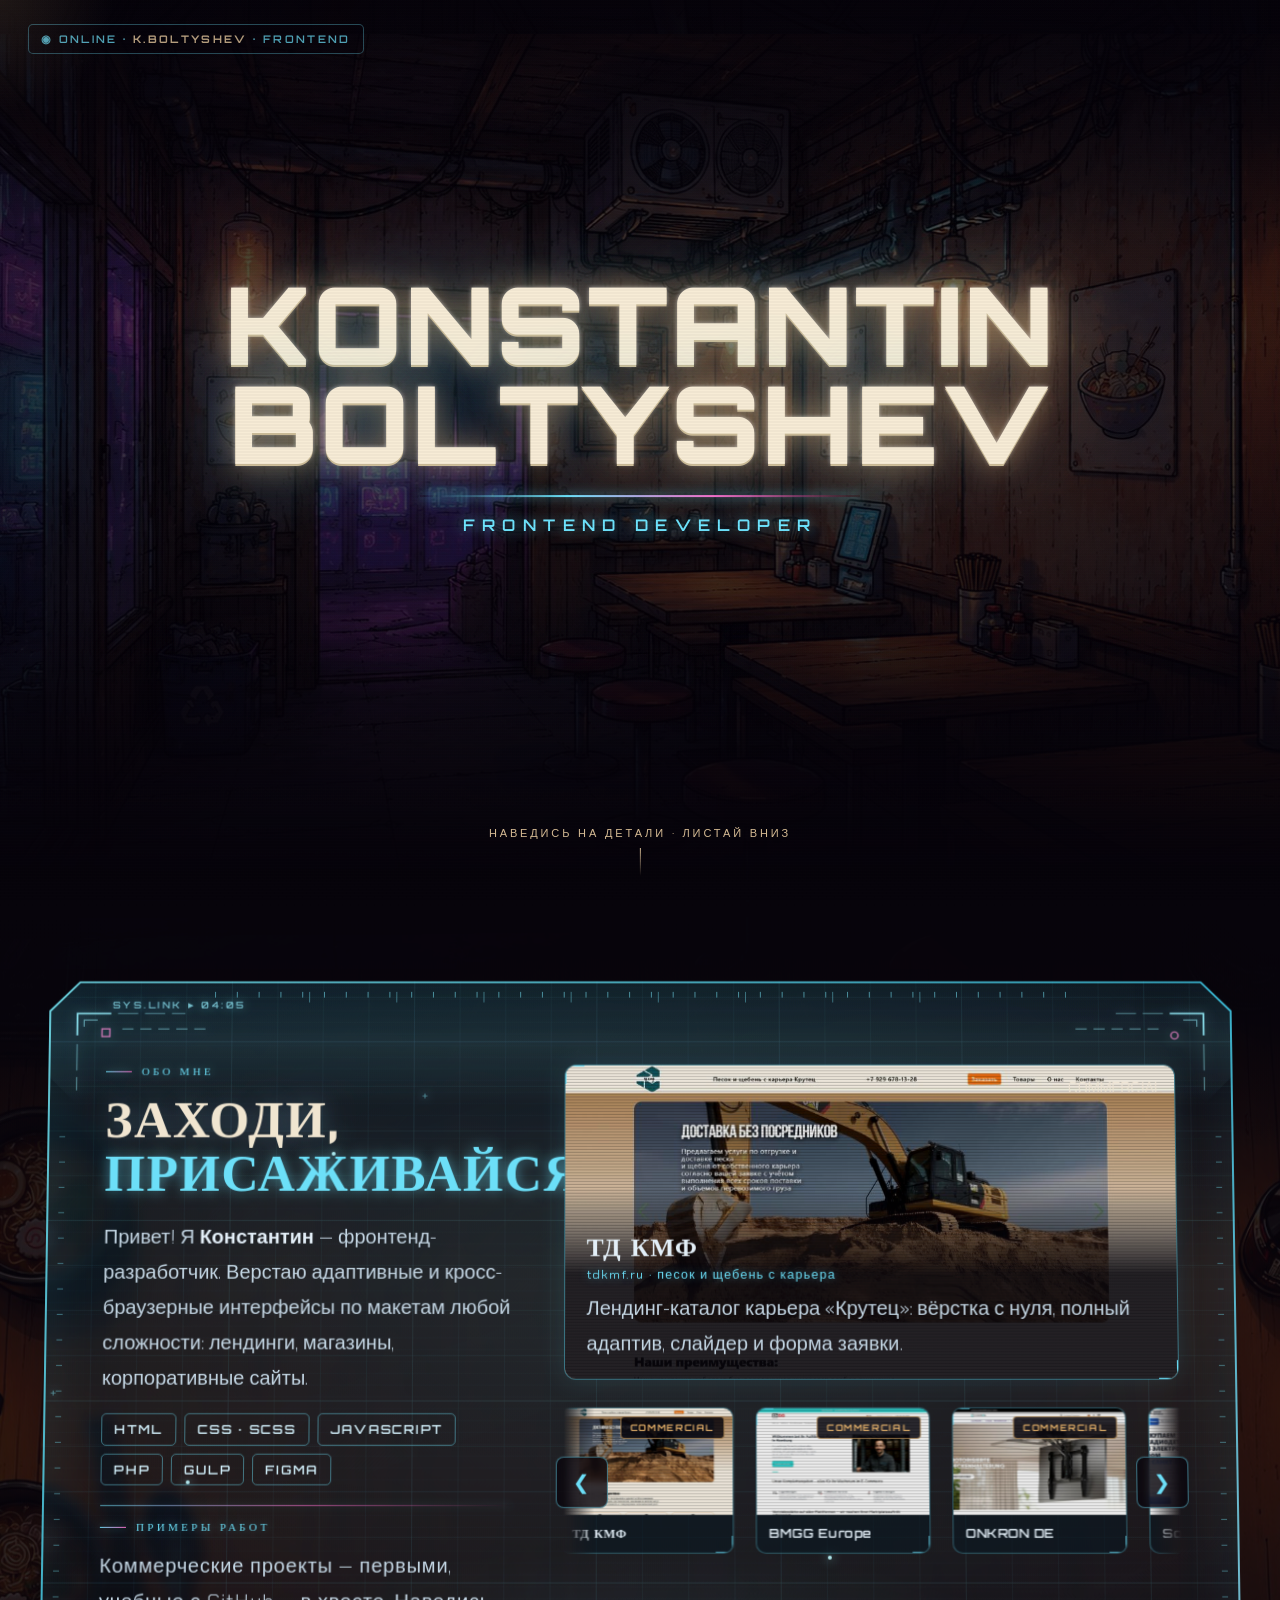
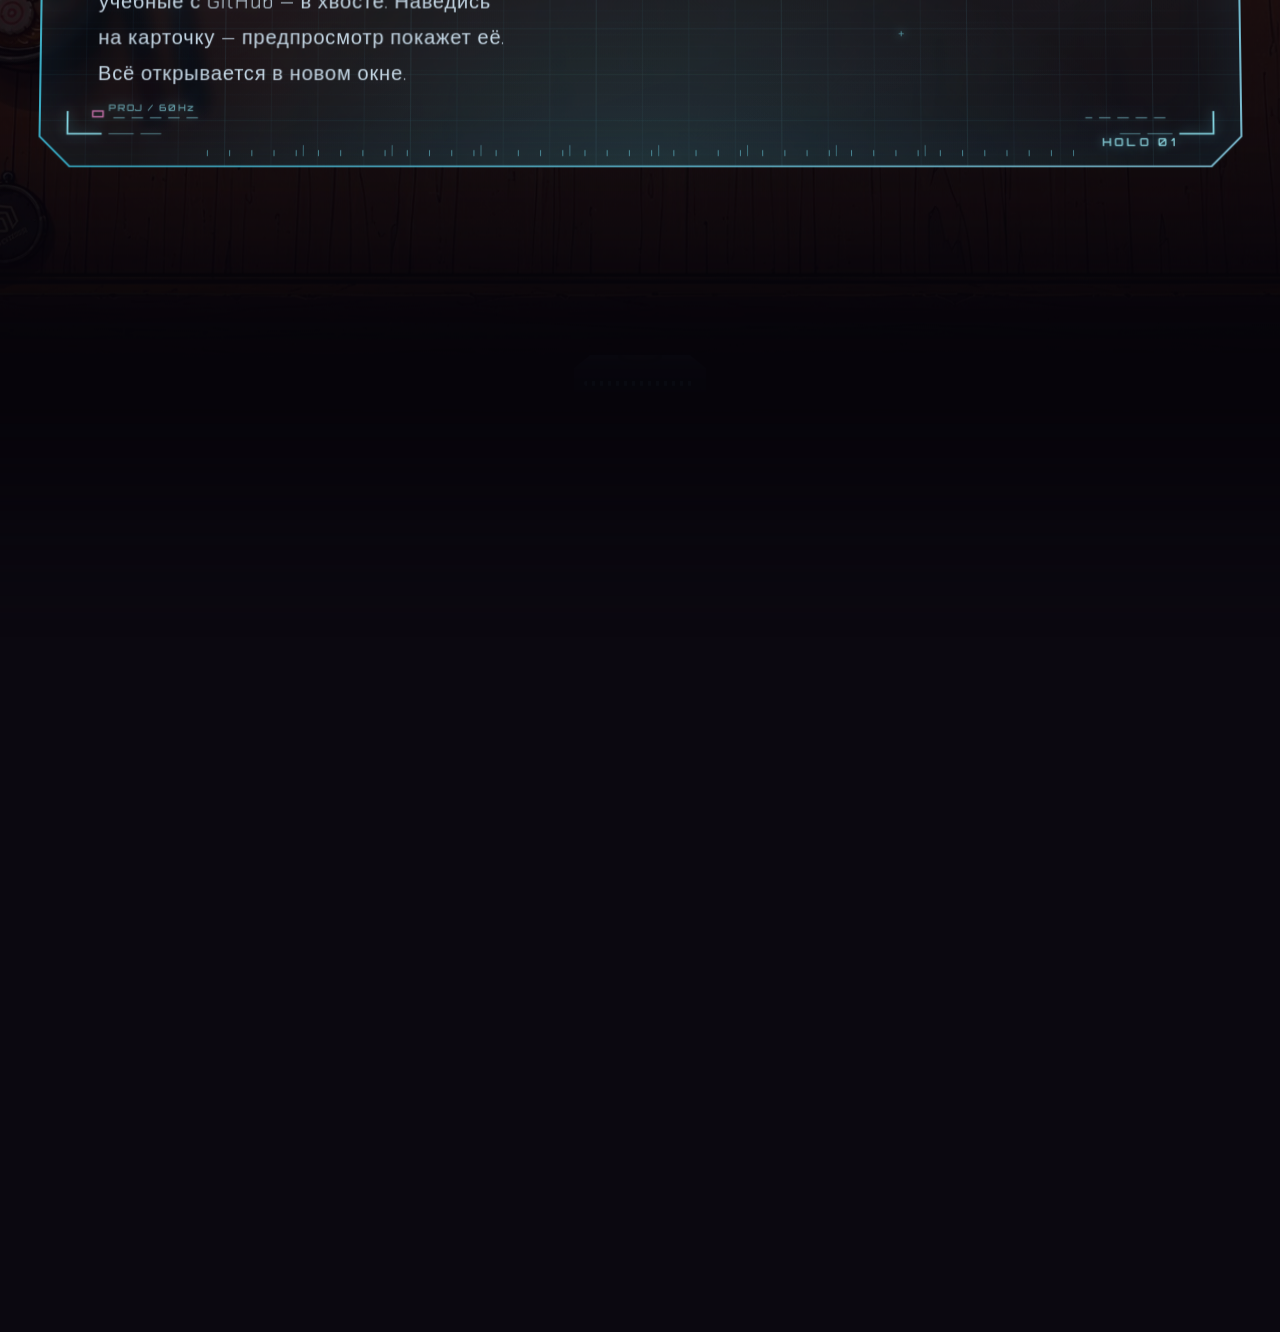
==== preview/index.html @ 32d96825 "Add files via upload" ====
<!DOCTYPE html>
<html lang="ru">
<head>
<meta charset="UTF-8">
<meta name="viewport" content="width=device-width, initial-scale=1.0">
<title>Konstantin Boltyshev — Frontend Developer</title>
<meta name="description" content="Konstantin Boltyshev — Frontend Developer. Уютный киберпанк-велком: живая лапшичная с дождём, паром и неоном.">
<meta name="theme-color" content="#0b0810">
<link rel="preconnect" href="https://fonts.googleapis.com">
<link rel="preconnect" href="https://fonts.gstatic.com" crossorigin>
<link href="https://fonts.googleapis.com/css2?family=Orbitron:wght@600;700;800;900&family=Chakra+Petch:wght@300;400;500;600&display=swap" rel="stylesheet">
<style>
:root{--cyan:#6fe6ff;--pink:#ff6fce;--amber:#ffc575;--warm:#ffe0b0;--cream:#f7ecd6;--ink:#0b0810}
*{margin:0;padding:0;box-sizing:border-box}
html{scroll-behavior:smooth}
body{font-family:"Chakra Petch",sans-serif;background:#0b0810;color:#f3e9d8;overflow-x:hidden;cursor:default}
::selection{background:var(--pink);color:#12060f}
a{color:inherit;text-decoration:none}

/* ---------- FIXED SCENE ---------- */
#stage{position:fixed;inset:0;z-index:0;overflow:hidden;background:#0b0810}
#frame{position:absolute;top:50%;left:50%;width:max(100vw,179.17vh);aspect-ratio:2752/1536;
  transform:translate(-50%,-50%);will-change:transform;
  background:#0b0810 center/cover no-repeat;background-image:url("[data-uri]");
  filter:brightness(.6) saturate(1.02) contrast(1.02)}

/* burning / glow animations */
@keyframes gBreath{0%,100%{opacity:.45;transform:scale(1)}50%{opacity:.9;transform:scale(1.09)}}
@keyframes gZap{0%,37%,41%,100%{opacity:.8}38%{opacity:.2}40%{opacity:.65}63%{opacity:1}64%{opacity:.5}66%{opacity:.95}86%{opacity:.55}}
@keyframes gShim{0%,100%{opacity:.5}22%{opacity:.95}47%{opacity:.6}72%{opacity:1}}
@keyframes gTube{0%,7%,10%,100%{opacity:.75}8%{opacity:.25}9%{opacity:.6}54%{opacity:.95}}


/* горение-свечение вырезок (только свет, без движения) */
.cut{position:absolute;pointer-events:none;z-index:2}
@keyframes burnWarm{0%,100%{filter:brightness(1.05) drop-shadow(0 0 12px rgba(255,130,50,.6))}25%{filter:brightness(1.55) drop-shadow(0 0 34px rgba(255,150,60,.95))}55%{filter:brightness(1.2) drop-shadow(0 0 18px rgba(255,130,50,.7))}80%{filter:brightness(1.62) drop-shadow(0 0 40px rgba(255,160,70,1))}}
@keyframes holoShim{0%,100%{filter:brightness(1.02) drop-shadow(0 0 10px rgba(110,230,255,.4))}30%{filter:brightness(1.3) drop-shadow(0 0 26px rgba(110,230,255,.7))}55%{filter:brightness(1.1) drop-shadow(0 0 14px rgba(110,230,255,.5))}80%{filter:brightness(1.38) drop-shadow(0 0 30px rgba(160,240,255,.8))}}
@keyframes tvFlick{0%,100%{filter:brightness(1.05)}25%{filter:brightness(1.35)}50%{filter:brightness(1.1)}75%{filter:brightness(1.45)}}
@keyframes neonZap{0%,36%,40%,100%{filter:brightness(1.05) drop-shadow(0 0 12px rgba(255,110,200,.55))}37%{filter:brightness(.9) drop-shadow(0 0 4px rgba(255,110,200,.2))}39%{filter:brightness(1.2) drop-shadow(0 0 16px rgba(255,110,200,.6))}65%{filter:brightness(1.4) drop-shadow(0 0 26px rgba(255,110,200,.85))}}
@keyframes cyanZap{0%,44%,48%,100%{filter:brightness(1.05) drop-shadow(0 0 12px rgba(110,230,255,.5))}45%{filter:brightness(.9) drop-shadow(0 0 4px rgba(110,230,255,.2))}47%{filter:brightness(1.18) drop-shadow(0 0 16px rgba(110,230,255,.55))}72%{filter:brightness(1.38) drop-shadow(0 0 26px rgba(140,240,255,.8))}}
@keyframes katBurn{0%,100%{filter:brightness(1.1) drop-shadow(0 0 10px rgba(190,120,255,.7)) drop-shadow(0 0 24px rgba(120,240,255,.4))}30%{filter:brightness(1.65) drop-shadow(0 0 22px rgba(160,245,255,1)) drop-shadow(0 0 46px rgba(190,120,255,.7))}55%{filter:brightness(1.25) drop-shadow(0 0 14px rgba(150,240,255,.8))}75%{filter:brightness(1.75) drop-shadow(0 0 26px rgba(170,250,255,1)) drop-shadow(0 0 52px rgba(200,130,255,.8))}}
@keyframes eyesGlow{0%,100%{filter:brightness(1.25) drop-shadow(0 0 4px rgba(110,235,255,.95)) drop-shadow(0 0 10px rgba(110,235,255,.55))}50%{filter:brightness(1.85) drop-shadow(0 0 8px rgba(150,245,255,1)) drop-shadow(0 0 20px rgba(110,235,255,.85))}}
@keyframes tubeCold{0%,6%,9%,100%{filter:brightness(1.1) drop-shadow(0 0 12px rgba(190,245,255,.6))}7%{filter:brightness(.8)}8%{filter:brightness(1.3)}52%{filter:brightness(1.45) drop-shadow(0 0 26px rgba(200,250,255,.85))}}
@keyframes catBreathe{0%,100%{transform:scale(1,1)}50%{transform:scale(1.012,1.03)}}
@keyframes arcPulse{0%,100%{filter:brightness(1.05) drop-shadow(0 0 8px rgba(100,235,255,.5))}50%{filter:brightness(1.4) drop-shadow(0 0 22px rgba(100,235,255,.8))}}

#rain,#steam,#bugs{position:absolute;inset:0;width:100%;height:100%;pointer-events:none}
.neo{position:absolute;border-radius:50%;pointer-events:none;mix-blend-mode:screen;filter:blur(14px);z-index:2}
.flick{animation:flick 6.5s infinite}
.flick2{animation:flick2 4.6s infinite}
@keyframes flick{0%,93%,100%{opacity:.55}94%{opacity:.2}95%{opacity:.55}97%{opacity:.35}98%{opacity:.55}}
@keyframes flick2{0%,45%,100%{opacity:.5}46%{opacity:.18}48%{opacity:.5}84%{opacity:.32}85%{opacity:.5}}
#tv{position:absolute;left:55.2%;top:26.5%;width:12.1%;height:21.2%;z-index:2;pointer-events:none;opacity:.26;mix-blend-mode:screen;
  background-image:url("data:image/svg+xml;utf8,<svg xmlns='http://www.w3.org/2000/svg' width='80' height='80'><filter id='n'><feTurbulence type='fractalNoise' baseFrequency='0.85' numOctaves='2'/></filter><rect width='100%25' height='100%25' filter='url(%23n)'/></svg>");
  animation:tvjit .14s steps(2) infinite}
@keyframes tvjit{0%{transform:translate(0,0)}100%{transform:translate(1px,-1px)}}

/* ---------- HOTSPOTS ---------- */
#hot{position:absolute;inset:0;z-index:4}
.spot{position:absolute;border:1px solid transparent;border-radius:10px;cursor:pointer;transition:.28s}
.spot:hover{border-color:rgba(111,230,255,.7);box-shadow:0 0 16px rgba(111,230,255,.35),inset 0 0 26px rgba(111,230,255,.10);background:rgba(111,230,255,.05)}
.spot .lbl{position:absolute;left:50%;top:-12px;transform:translate(-50%,-100%);white-space:nowrap;
  font-family:"Orbitron";font-size:10px;font-weight:600;letter-spacing:.16em;text-transform:uppercase;color:var(--cyan);
  background:rgba(8,5,12,.9);border:1px solid rgba(111,230,255,.6);padding:5px 9px;border-radius:5px;opacity:0;transition:.2s;pointer-events:none}
.spot:hover .lbl{opacity:1}
.spot.warm:hover{border-color:rgba(255,197,117,.7);box-shadow:0 0 16px rgba(255,197,117,.35),inset 0 0 26px rgba(255,197,117,.10);background:rgba(255,197,117,.05)}
.spot.warm .lbl{color:var(--amber);border-color:rgba(255,197,117,.6)}
.spot.pink:hover{border-color:rgba(255,111,206,.7);box-shadow:0 0 16px rgba(255,111,206,.35)}
.spot.pink .lbl{color:var(--pink);border-color:rgba(255,111,206,.6)}

.bubble{position:fixed;z-index:60;font-family:"Orbitron";font-size:13px;color:var(--warm);
  background:rgba(8,5,12,.9);border:1px solid var(--amber);padding:8px 12px;border-radius:10px;
  transform:translate(-50%,-100%);pointer-events:none;white-space:nowrap;box-shadow:0 0 16px rgba(255,197,117,.35)}
.bubble.show{animation:floatup 2.4s ease forwards}
@keyframes floatup{0%{transform:translate(-50%,-90%);opacity:0}12%{opacity:1}80%{opacity:1}100%{transform:translate(-50%,-165%);opacity:0}}

#stack{position:absolute;left:49.5%;top:23%;z-index:6;width:180px;padding:14px;
  background:rgba(8,14,22,.82);backdrop-filter:blur(8px);border:1px solid rgba(111,230,255,.7);border-radius:8px;
  box-shadow:0 0 26px rgba(111,230,255,.3);opacity:0;transform:translateY(8px) scale(.96);transition:.3s;pointer-events:none}
#stack.show{opacity:1;transform:none}
#stack h4{font-family:"Orbitron";font-size:11px;letter-spacing:.2em;color:var(--cyan);margin-bottom:10px;text-transform:uppercase}
#stack div{border:1px solid rgba(111,230,255,.3);border-radius:5px;padding:5px 10px;margin:5px 0;font-size:13px;color:#d6f4ff;letter-spacing:.06em}

/* ---------- DARKEN + VIGNETTE ---------- */
#darken{position:fixed;inset:0;z-index:5;pointer-events:none;
  background:
   radial-gradient(120% 90% at 50% 44%, transparent 26%, rgba(7,4,11,.5) 72%, rgba(7,4,11,.82) 100%),
   linear-gradient(180deg, rgba(7,4,11,.55) 0%, rgba(7,4,11,.3) 32%, rgba(7,4,11,.6) 100%)}
#scan{position:fixed;inset:0;z-index:16;pointer-events:none;opacity:.5;
  background:linear-gradient(rgba(0,0,0,0) 50%,rgba(0,0,0,.05) 50%);background-size:100% 3px}

/* ---------- HERO UI ---------- */
#heroui{position:fixed;inset:0;z-index:12;pointer-events:none;will-change:transform,opacity}
#status{position:absolute;top:24px;left:28px;font-family:"Orbitron";font-size:10.5px;font-weight:600;letter-spacing:.22em;color:var(--cyan);
  text-transform:uppercase;background:rgba(8,5,12,.5);border:1px solid rgba(111,230,255,.45);padding:7px 12px;border-radius:5px}
#status b{color:var(--warm)}
#title{position:absolute;left:0;right:0;top:45%;transform:translateY(-50%);text-align:center;padding:0 6vw}
#title .k{font-family:"Orbitron";font-weight:900;font-size:clamp(42px,8.4vw,120px);line-height:.92;color:var(--cream);
  letter-spacing:.02em;text-transform:uppercase;
  text-shadow:0 2px 0 #cdbd99, 0 0 4px rgba(255,255,255,.55), 0 0 30px rgba(255,205,140,.5), 0 0 80px rgba(111,230,255,.4)}
#title .line{width:0;height:2px;margin:22px auto 0;background:linear-gradient(90deg,transparent,var(--cyan),var(--pink),transparent);
  box-shadow:0 0 12px var(--cyan);animation:grow 1.4s .4s ease forwards}
@keyframes grow{to{width:min(440px,62vw)}}
#title .r{margin-top:18px;font-family:"Orbitron";font-weight:600;font-size:clamp(11px,1.7vw,16px);letter-spacing:.46em;text-transform:uppercase;color:var(--cyan);text-shadow:0 0 14px rgba(111,230,255,.7)}
#hint{position:absolute;left:50%;bottom:24px;transform:translateX(-50%);font-size:11px;letter-spacing:.26em;color:var(--warm);text-transform:uppercase;opacity:.85;display:flex;flex-direction:column;align-items:center;gap:8px}
#hint span{width:1px;height:28px;background:linear-gradient(var(--warm),transparent);animation:cue 1.9s infinite}
@keyframes cue{0%{opacity:0;transform:scaleY(.2)}40%{opacity:1}100%{opacity:0;transform:translateY(16px)}}

#cursor{position:fixed;top:0;left:0;width:260px;height:260px;margin:-130px 0 0 -130px;border-radius:50%;z-index:15;
  pointer-events:none;mix-blend-mode:screen;background:radial-gradient(circle,rgba(255,200,120,.10),transparent 62%);will-change:transform}

/* ---------- PAGE FLOW ---------- */
#page{position:relative;z-index:10}
.spacer{height:100vh}
#about{position:relative;background:linear-gradient(180deg,rgba(10,7,16,0) 0,rgba(10,7,16,.55) 6vh,rgba(10,7,16,.92) 14vh,#08050d 24vh,#08050d 100%);min-height:100vh}
#about::before{content:"";position:absolute;inset:0;z-index:0;background:url("[data-uri]") center/cover no-repeat;
  -webkit-mask-image:linear-gradient(180deg,transparent,#000 34%);mask-image:linear-gradient(180deg,transparent,#000 34%)}
#about::after{content:"";position:absolute;inset:0;z-index:0;
  background:radial-gradient(110% 90% at 50% 45%, rgba(7,4,11,.5) 30%, rgba(7,4,11,.78) 100%),
             linear-gradient(180deg, rgba(7,4,11,.55) 0%, rgba(7,4,11,.6) 30%, rgba(7,4,11,.72) 100%)}
#steam2{position:absolute;inset:0;z-index:1;pointer-events:none;width:100%;height:100%}
#fogseam{position:absolute;left:0;right:0;top:-30vh;height:60vh;z-index:1;pointer-events:none;
  background:linear-gradient(180deg,rgba(7,4,11,0) 0%,rgba(7,4,11,.6) 30%,rgba(7,4,11,.95) 48%,rgba(7,4,11,1) 56%,rgba(7,4,11,.6) 76%,rgba(7,4,11,0) 100%)}
.about-wrap{max-width:820px;margin:0 auto}
.kicker{font-family:"Orbitron";font-size:11px;letter-spacing:.3em;color:var(--cyan);text-transform:uppercase;margin-bottom:14px;display:flex;align-items:center;gap:10px;text-shadow:0 0 10px rgba(111,230,255,.45)}
.kicker::before{content:"";width:26px;height:1px;background:linear-gradient(90deg,var(--cyan),var(--pink));box-shadow:0 0 8px rgba(111,230,255,.6)}
#about h2{font-family:"Orbitron";font-weight:700;font-size:clamp(26px,4.4vw,52px);color:var(--cream);line-height:1.05;margin-bottom:22px;text-transform:uppercase;letter-spacing:.03em;text-shadow:0 0 22px rgba(111,230,255,.28),0 0 46px rgba(255,111,206,.15)}
#about h2 em{font-style:normal;color:var(--cyan);text-shadow:0 0 14px rgba(111,230,255,.6)}
#about p{font-size:clamp(15px,1.9vw,20px);line-height:1.8;font-weight:300;color:#c9dcea;max-width:70ch}
#about p b{color:#eaf6ff;font-weight:600}
.chips{display:flex;flex-wrap:wrap;gap:8px;margin-top:18px}
.chips span{font-family:"Orbitron";font-size:12.5px;font-weight:600;border:1px solid rgba(111,230,255,.45);border-radius:5px;padding:7px 12px;color:#d6f4ff;letter-spacing:.14em;text-transform:uppercase;transition:.25s}
.chips span:hover{background:rgba(111,230,255,.1);box-shadow:0 0 14px rgba(111,230,255,.35);transform:translateY(-2px);color:var(--cyan)}
.next-note{margin-top:40px;padding-top:22px;border-top:1px solid rgba(255,255,255,.08);font-family:"Orbitron";font-size:12px;letter-spacing:.16em;color:#b7885b;text-transform:uppercase}
.next-note b{color:var(--amber)}



.duo{position:relative;z-index:2;display:grid;grid-template-columns:minmax(0,2fr) minmax(0,3fr);gap:4vw;align-items:stretch;width:100%;max-width:1600px;margin:0 auto;padding:0 1vw}
.duo-left{min-width:0}
.duo-left h2{font-size:clamp(26px,2.75vw,42px);margin-bottom:18px;word-break:normal}
.duo-left p{font-size:clamp(15px,1.35vw,18.5px);line-height:1.7;max-width:52ch}
.lsep{height:1px;margin:20px 0 14px;background:linear-gradient(90deg,var(--cyan),var(--pink),transparent);box-shadow:0 0 8px rgba(111,230,255,.35);opacity:.7}
.duo-right{min-width:0}
@media(max-width:900px){
  .duo{grid-template-columns:1fr;gap:34px}
}


/* preview window */
.duo{align-items:stretch}
.duo-right{display:flex;flex-direction:column;gap:20px}
.pv{position:relative;display:block;aspect-ratio:16/8.4;min-height:320px;border:1px solid rgba(111,230,255,.45);border-radius:12px;
  overflow:hidden;background:rgba(10,14,24,.72);text-decoration:none;
  box-shadow:0 0 24px rgba(111,230,255,.12),inset 0 0 40px rgba(111,230,255,.04);transition:border-color .3s,box-shadow .3s}
.pv:hover{border-color:var(--cyan);box-shadow:0 0 34px rgba(111,230,255,.3)}
.pv::before,.pv::after{content:"";position:absolute;width:18px;height:18px;border:2px solid var(--cyan);z-index:3}
.pv::before{top:-1px;left:-1px;border-right:0;border-bottom:0}
.pv::after{bottom:-1px;right:-1px;border-left:0;border-top:0}

.pv-th{position:absolute;inset:0;background-size:cover;background-position:top center;filter:saturate(.95) brightness(.9);transition:opacity .28s ease, filter .4s}
.pv:hover .pv-th{filter:saturate(1.05) brightness(1)}
.pv .chip{position:absolute;top:12px;right:12px;z-index:3}
.pv-meta{position:absolute;left:0;right:0;bottom:0;z-index:2;padding:44px 22px 18px;
  background:linear-gradient(transparent,rgba(8,6,12,.88) 45%)}
.pv-t{font-family:"Orbitron";font-weight:700;font-size:clamp(18px,2vw,26px);color:#eaf6ff;letter-spacing:.04em}
.pv-d{font-size:12.5px;color:var(--cyan);letter-spacing:.1em;margin-top:4px;text-shadow:0 0 8px rgba(111,230,255,.5)}
.pv-desc{font-size:clamp(13px,1.2vw,15px);color:#c3d8e6;font-weight:300;line-height:1.55;margin-top:8px;max-width:60ch}
.pv-open{position:absolute;left:22px;top:14px;z-index:3;font-family:"Orbitron";font-size:10px;font-weight:600;
  letter-spacing:.2em;color:var(--cyan);background:rgba(8,5,12,.7);border:1px solid rgba(111,230,255,.5);
  padding:6px 10px;border-radius:5px;opacity:0;transition:.25s}
.pv:hover .pv-open{opacity:1}
.pv.sw .pv-th{opacity:.15}
.pv.sw .pv-meta{opacity:.4}
.pv-meta{transition:opacity .28s}
@media(max-width:900px){.pv{min-height:230px}.pv-desc{display:none}}



/* ================= HOLOGRAM PROJECTION ================= */
@keyframes hfFlick{0%,100%{opacity:1}47%{opacity:.94}48.5%{opacity:.86}49.5%{opacity:.97}72%{opacity:.9}73%{opacity:1}}
@keyframes hfScan{0%{transform:translateY(-8%)}100%{transform:translateY(108%)}}
@keyframes hfGridDrift{0%{background-position:0 0,0 0}100%{background-position:0 -46px,-46px 0}}
@keyframes hfOutline{0%,100%{filter:drop-shadow(0 0 6px rgba(110,235,255,.75)) drop-shadow(0 0 22px rgba(110,235,255,.35))}
  50%{filter:drop-shadow(0 0 10px rgba(150,245,255,.95)) drop-shadow(0 0 34px rgba(110,235,255,.5))}}
@keyframes beamPulse{0%,100%{opacity:.5}50%{opacity:.85}}
@keyframes rayFlick{0%,100%{opacity:.35}40%{opacity:.7}60%{opacity:.28}}
@keyframes lensGlow{0%,100%{box-shadow:0 0 18px 6px rgba(110,235,255,.75),0 0 46px 14px rgba(110,235,255,.35)}
  50%{box-shadow:0 0 26px 9px rgba(160,245,255,.95),0 0 70px 22px rgba(110,235,255,.5)}}

#about{display:block;padding:10vh 0 27vh}
.stage{max-width:1600px;margin:0 auto;padding:0 clamp(22px,3.4vw,64px);position:relative;z-index:2;perspective:1700px;perspective-origin:50% 130%}

/* --- рама голограммы --- */
.hframe{position:relative;padding:86px 58px 76px;transform-style:preserve-3d;
  transform:rotateX(2.4deg);will-change:transform;
  --c:30px;
  --cut:polygon(var(--c) 0,calc(100% - var(--c)) 0,100% var(--c),100% calc(100% - var(--c)),calc(100% - var(--c)) 100%,var(--c) 100%,0 calc(100% - var(--c)),0 var(--c))}
.hf-glass{position:absolute;inset:0;z-index:0;clip-path:var(--cut);
  background:linear-gradient(160deg,rgba(18,58,74,.30),rgba(8,26,40,.20) 45%,rgba(12,40,58,.26));
  backdrop-filter:blur(6px) saturate(1.1);-webkit-backdrop-filter:blur(6px) saturate(1.1);
  box-shadow:inset 0 0 70px rgba(110,235,255,.10)}
.hf-outline{position:absolute;inset:1px;width:calc(100% - 2px);height:calc(100% - 2px);z-index:3;pointer-events:none;
  animation:hfOutline 5s ease-in-out infinite;overflow:visible}
.hf-grid{position:absolute;inset:0;z-index:1;pointer-events:none;clip-path:var(--cut);opacity:.5;
  background-image:repeating-linear-gradient(0deg,rgba(110,235,255,.10) 0 1px,transparent 1px 46px),
                   repeating-linear-gradient(90deg,rgba(110,235,255,.07) 0 1px,transparent 1px 46px);
  animation:hfGridDrift 26s linear infinite}
.hf-scan{position:absolute;left:0;right:0;top:0;height:16%;z-index:2;pointer-events:none;clip-path:var(--cut);
  background:linear-gradient(180deg,transparent,rgba(150,240,255,.10),transparent);animation:hfScan 7.5s linear infinite}
/* штрихи по краям */
.hf-ticks{position:absolute;left:14%;right:14%;height:6px;z-index:3;pointer-events:none;opacity:.65;
  background:repeating-linear-gradient(90deg,rgba(120,235,255,.85) 0 1px,transparent 1px 22px)}
.hf-ticks.t{top:11px}.hf-ticks.b{bottom:11px}
/* мелкие плюсы-маркеры */
.hf-x{position:absolute;z-index:4;pointer-events:none;color:rgba(130,238,255,.55);font:12px/1 "Chakra Petch",monospace;text-shadow:0 0 8px rgba(110,235,255,.6)}
.hf-x.x1{top:14%;left:31.5%}.hf-x.x2{bottom:16%;right:28%}.hf-x.x3{top:52%;left:6px}
/* подписи */
.hf-tag{position:absolute;z-index:4;pointer-events:none;font-family:"Orbitron";font-size:9.5px;font-weight:600;
  letter-spacing:.26em;color:rgba(150,240,255,.75);text-shadow:0 0 10px rgba(110,235,255,.5)}
.hf-tag.lt{top:18px;left:64px}
.hf-tag.rb{bottom:18px;right:64px;font-size:11px;letter-spacing:.3em;color:rgba(160,245,255,.9)}
.hf-body{position:relative;z-index:5}

/* содержимое — в холодной голо-гамме */
.hframe .duo{padding:0}
.hframe .pcard,.hframe .pv{background:rgba(6,22,34,.55)}
.hframe .pv-th,.hframe .pcard .th{filter:saturate(.9) contrast(1.04) brightness(.96)}
.hframe .pv:hover .pv-th,.hframe .pcard:hover .th{filter:saturate(1.02) contrast(1.02) brightness(1.06)}
.hframe .pv-th::after,.hframe .pcard .th::after{content:"";position:absolute;inset:0;pointer-events:none;
  background:repeating-linear-gradient(0deg,rgba(0,0,0,.22) 0 1px,transparent 1px 3px)}

/* --- луч проектора: компактный конус --- */
@keyframes bBreath{0%,100%{opacity:.55}50%{opacity:.9}}
@keyframes bRay{0%,100%{opacity:.25}45%{opacity:.65}}
@keyframes bDust{0%{transform:translateY(0)}100%{transform:translateY(-50%)}}
@keyframes bHot{0%,100%{opacity:.7;transform:translateX(-50%) scale(1)}50%{opacity:1;transform:translateX(-50%) scale(1.1)}}

.beam{position:absolute;left:50%;bottom:calc(2.2vh + 30px);width:min(470px,42vw);height:21vh;
  transform:translateX(-50%);z-index:1;pointer-events:none;mix-blend-mode:screen;overflow:hidden;
  --cone:polygon(50% 100%,4% 0,96% 0)}
.b-cone{position:absolute;inset:0;clip-path:var(--cone);
  background:linear-gradient(0deg,rgba(165,247,255,.5) 0%,rgba(125,237,255,.2) 42%,rgba(110,230,255,.06) 76%,transparent 100%);
  filter:blur(9px);animation:bBreath 6s ease-in-out infinite}
.b-inner{position:absolute;inset:0;clip-path:polygon(50% 100%,29% 0,71% 0);
  background:linear-gradient(0deg,rgba(225,253,255,.62) 0%,rgba(170,247,255,.28) 45%,rgba(140,240,255,.08) 78%,transparent 100%);
  filter:blur(5px);animation:bInner 3.1s ease-in-out infinite}
@keyframes bInner{0%,100%{opacity:.5}28%{opacity:.9}44%{opacity:.62}68%{opacity:1}82%{opacity:.7}}
.b-dust{position:absolute;left:0;right:0;bottom:0;height:200%;clip-path:polygon(50% 50%,4% 0,96% 0);opacity:.5;
  background-image:radial-gradient(1.5px 1.5px at 34% 10%,rgba(225,253,255,.9),transparent 62%),
                   radial-gradient(1.1px 1.1px at 58% 26%,rgba(200,248,255,.8),transparent 62%),
                   radial-gradient(1.6px 1.6px at 46% 44%,rgba(225,253,255,.75),transparent 62%),
                   radial-gradient(1.2px 1.2px at 64% 62%,rgba(190,245,255,.7),transparent 62%),
                   radial-gradient(1.4px 1.4px at 40% 80%,rgba(215,250,255,.8),transparent 62%);
  animation:bDust 12s linear infinite}
/* засветка у линзы и лужа света на столе — отдельными слоями, вне конуса */
.b-hot{position:absolute;left:50%;bottom:calc(2.2vh + 22px);width:120px;height:46px;transform:translateX(-50%);
  border-radius:50%;z-index:1;pointer-events:none;mix-blend-mode:screen;
  background:radial-gradient(50% 50% at 50% 50%,rgba(240,255,255,.85),rgba(150,242,255,.3) 46%,transparent 74%);
  filter:blur(7px)}
.b-pool{position:absolute;left:50%;bottom:-1vh;width:min(520px,46vw);height:9vh;transform:translateX(-50%);
  z-index:0;pointer-events:none;mix-blend-mode:screen;
  background:radial-gradient(50% 50% at 50% 50%,rgba(125,238,255,.2),transparent 74%);
  filter:blur(18px)}
.proj{position:absolute;left:50%;bottom:2.2vh;transform:translateX(-50%);z-index:2;pointer-events:none;
  width:132px;height:38px;
  background:linear-gradient(180deg,#2a3746,#141d28 55%,#0b1119);
  clip-path:polygon(12% 0,88% 0,100% 34%,100% 100%,0 100%,0 34%);
  box-shadow:0 10px 26px rgba(0,0,0,.7),inset 0 1px 0 rgba(170,220,255,.25)}
.proj::after{content:"";position:absolute;left:10px;right:10px;bottom:7px;height:5px;border-radius:2px;
  background:repeating-linear-gradient(90deg,rgba(120,200,235,.5) 0 3px,transparent 3px 8px)}
.proj .lens{position:absolute;left:50%;top:-5px;transform:translateX(-50%);width:44px;height:14px;border-radius:50%;
  background:radial-gradient(ellipse at 50% 50%,#e8fdff,#7ceaff 45%,#1b7f99 100%)}
.proj .cord{position:absolute;bottom:2px;width:38px;height:8px;border:2px solid #0e1620;border-top:0;border-radius:0 0 10px 10px}
.proj .cord.c1{left:-30px}.proj .cord.c2{right:-30px}

@media(max-width:900px){
  #about{padding:12vh 0 24vh}
  .hframe{padding:58px 20px 48px}
  .hf-tag.lt{left:44px}.hf-tag.rb{right:44px}
  .beam{height:18vh;width:92vw}
  .proj{width:104px;height:32px}
}


/* --- сложная HUD-сетка --- */
@keyframes dashRun{to{stroke-dashoffset:-220}}
@keyframes blip{0%,100%{opacity:0;transform:scale(.6)}12%{opacity:1;transform:scale(1)}30%{opacity:.15}45%{opacity:.8}70%{opacity:0}}
@keyframes mesh2Drift{0%{background-position:0 0}100%{background-position:184px 184px}}
@keyframes vigBreath{0%,100%{opacity:.5}50%{opacity:.85}}

.hf-mesh2{position:absolute;inset:0;z-index:1;pointer-events:none;clip-path:var(--cut);opacity:.32;
  background-image:repeating-linear-gradient(0deg,rgba(120,238,255,.16) 0 1px,transparent 1px 184px),
                   repeating-linear-gradient(90deg,rgba(120,238,255,.13) 0 1px,transparent 1px 184px),
                   repeating-linear-gradient(0deg,rgba(120,238,255,.05) 0 1px,transparent 1px 12px);
  animation:mesh2Drift 70s linear infinite}
.hf-vig{position:absolute;inset:0;z-index:1;pointer-events:none;clip-path:var(--cut);
  background:radial-gradient(120% 90% at 50% 40%,rgba(110,235,255,.10),transparent 62%),
             radial-gradient(60% 40% at 50% 100%,rgba(110,235,255,.14),transparent 70%);
  animation:vigBreath 8s ease-in-out infinite}
.hf-ticks2{position:absolute;left:22%;right:22%;height:11px;z-index:3;pointer-events:none;opacity:.45;
  background:repeating-linear-gradient(90deg,rgba(120,235,255,.9) 0 1px,transparent 1px 88px)}
.hf-ticks2.t{top:11px}.hf-ticks2.b{bottom:11px}
.hf-vrule{position:absolute;top:20%;bottom:20%;width:6px;z-index:3;pointer-events:none;opacity:.5;
  background:repeating-linear-gradient(180deg,rgba(120,235,255,.85) 0 1px,transparent 1px 26px)}
.hf-vrule.l{left:12px}.hf-vrule.r{right:12px}
.hf-hud{position:absolute;width:170px;height:102px;z-index:4;pointer-events:none;overflow:visible;
  filter:drop-shadow(0 0 6px rgba(110,235,255,.5))}
.hf-hud.tl{top:22px;left:24px}.hf-hud.tr{top:22px;right:24px}
.hf-hud.bl{bottom:22px;left:24px}.hf-hud.br{bottom:22px;right:24px}
.hf-hud path,.hf-hud rect,.hf-hud circle{fill:none;stroke:rgba(150,242,255,.9);stroke-width:1.6}
.hf-hud .tr2{stroke:rgba(150,242,255,.55);stroke-width:1.1}
.hf-hud .tr3{stroke:rgba(150,242,255,.42);stroke-width:1.2}
.hf-hud .bx{stroke:rgba(255,140,215,.75);stroke-width:1.3}
.hf-hud .dash{stroke:rgba(150,242,255,.6);stroke-width:1;stroke-dasharray:10 6;animation:dashRun 9s linear infinite}
.hf-hud .tx{fill:rgba(150,242,255,.6);stroke:none;font:600 8px "Orbitron",monospace;letter-spacing:1.4px}
.hf-blip{position:absolute;width:4px;height:4px;border-radius:50%;z-index:4;pointer-events:none;
  background:rgba(190,250,255,.95);box-shadow:0 0 10px rgba(150,242,255,.9);animation:blip 6s ease-in-out infinite}
.hf-blip.b1{top:22%;left:24%;animation-delay:-1s}
.hf-blip.b2{top:64%;left:12%;animation-delay:-3.4s}
.hf-blip.b3{top:34%;right:18%;animation-delay:-2.2s;background:rgba(255,170,225,.9);box-shadow:0 0 10px rgba(255,150,215,.8)}
.hf-blip.b4{bottom:26%;right:34%;animation-delay:-4.6s}
@media(max-width:900px){.hf-hud{width:120px;height:74px}.hf-vrule{display:none}}


/* ===== POWER-ON: разгорание проектора и голограммы ===== */
@keyframes lampIgnite{
  0%{opacity:.05;filter:brightness(.25) saturate(.6)}
  14%{opacity:.5;filter:brightness(1.5)}
  20%{opacity:.12;filter:brightness(.4)}
  32%{opacity:.85;filter:brightness(1.9)}
  40%{opacity:.3;filter:brightness(.7)}
  58%{opacity:1;filter:brightness(1.7)}
  70%{opacity:.75;filter:brightness(1.1)}
  100%{opacity:1;filter:brightness(1)}}
@keyframes beamOn{
  0%{opacity:0}6%{opacity:.9}10%{opacity:.15}16%{opacity:1}22%{opacity:.3}
  30%{opacity:.95}38%{opacity:.5}48%{opacity:1}58%{opacity:.7}70%{opacity:1}
  80%{opacity:.85}100%{opacity:1}}
@keyframes frameOn{0%{opacity:0}30%{opacity:.25}38%{opacity:.05}52%{opacity:.7}60%{opacity:.2}78%{opacity:1}86%{opacity:.6}100%{opacity:1}}
@keyframes bodyOn{0%{opacity:0;transform:translateY(10px)}100%{opacity:1;transform:none}}
@keyframes glowOn{0%{opacity:0}100%{opacity:1}}

#about .hframe{opacity:0}
#about .hf-body{opacity:0}
#about .beam,#about .b-hot,#about .b-pool{opacity:0}
#about .proj .lens{filter:brightness(.22) saturate(.5)}

#about.holo-on .proj .lens{animation:lampIgnite 1.1s ease both,lensGlow 4.5s 1.1s ease-in-out infinite}
#about.holo-on .beam{animation:beamOn 1.3s linear both,bFlick 6s 1.3s linear infinite}
#about.holo-on .b-hot{animation:beamOn 1.3s linear both,bHot 3.8s 1.3s ease-in-out infinite}
#about.holo-on .b-pool{animation:beamOn 1.3s linear both,bBreath 7.5s 1.3s ease-in-out infinite}
#about.holo-on .hframe{animation:frameOn 1.1s .25s ease both,hfFlick 7s 1.35s linear infinite}
#about.holo-on .hf-body{animation:bodyOn .7s .6s cubic-bezier(.16,1,.3,1) both}
@media(prefers-reduced-motion:reduce){
  #about .hframe,#about .hf-body,#about .beam,#about .b-hot,#about .b-pool{opacity:1!important;animation:none!important}
  #about .proj .lens{filter:none}
}


/* ================= SLIDE 3: интерьер ================= */
#seamFog{position:absolute;left:-3vw;right:-3vw;bottom:-24vh;height:56vh;z-index:30;pointer-events:none;
  background:linear-gradient(180deg,
    rgba(6,4,10,0) 0%,
    rgba(6,4,10,.35) 20%,
    rgba(6,4,10,.78) 36%,
    rgba(6,4,10,.95) 46%,
    rgba(6,4,10,.95) 56%,
    rgba(6,4,10,.72) 68%,
    rgba(6,4,10,.32) 84%,
    rgba(6,4,10,0) 100%);
  filter:blur(8px)}
#roomLayer{position:fixed;inset:0;z-index:3;pointer-events:none;opacity:0;transition:opacity .5s ease}
#roomLayer.live{opacity:1}
.room-bg{position:absolute;inset:0;background:url("[data-uri]") center/cover no-repeat;
  transform:scale(1.04);will-change:transform}
.room-dim{position:absolute;inset:0;
  background:radial-gradient(120% 90% at 50% 45%,rgba(6,4,10,.30) 25%,rgba(6,4,10,.62) 72%,rgba(6,4,10,.86) 100%),
             linear-gradient(180deg,rgba(6,4,10,.75) 0%,rgba(6,4,10,.35) 26%,rgba(6,4,10,.55) 100%)}
#roomFx{position:absolute;inset:0;width:100%;height:100%}
#room{position:relative;z-index:4;min-height:100vh;background:transparent}
.room-hold{height:100vh}
/* «стол» уезжает вверх, открывая комнату */
#about{will-change:transform}

/* ===== WORK / carousel ===== */
.work-note{font-size:14px;letter-spacing:.04em;color:#9db8c8;font-weight:300;margin-top:4px;line-height:1.55}
.car{position:relative;margin:0}
.car-vp{overflow:hidden;width:100%;cursor:grab;touch-action:pan-y;
  -webkit-mask-image:linear-gradient(90deg,transparent,#000 5%,#000 95%,transparent);
  mask-image:linear-gradient(90deg,transparent,#000 5%,#000 95%,transparent)}
.car-track{display:flex;gap:22px;will-change:transform;padding:8px 0 12px;user-select:none;-webkit-user-select:none}
.pcard{position:relative;flex:0 0 auto;width:clamp(172px,13.6vw,236px);text-decoration:none;
  background:rgba(10,14,24,.72);border:1px solid rgba(111,230,255,.35);border-radius:10px;overflow:hidden;
  transition:transform .3s ease,border-color .3s ease,box-shadow .3s ease}

.pcard .th{aspect-ratio:16/10;background-size:cover;background-position:top center;position:relative;filter:saturate(.92) brightness(.92);transition:.35s}
.pcard .th::after{content:"";position:absolute;inset:0;background:linear-gradient(rgba(10,8,16,0) 55%,rgba(10,8,16,.9)),
  repeating-linear-gradient(0deg,rgba(0,0,0,0) 0 2px,rgba(0,0,0,.08) 2px 3px)}
.pcard .meta{padding:10px 12px 11px}
.pcard .t{font-family:"Orbitron";font-weight:600;font-size:12.5px;color:#eaf6ff;letter-spacing:.04em}
.pcard .d{display:none}
.pcard .chip{position:absolute;top:8px;right:8px;font-size:8px;padding:4px 7px;z-index:2;font-family:"Orbitron";font-size:9px;font-weight:600;
  letter-spacing:.18em;padding:5px 9px;border-radius:4px;background:rgba(8,5,12,.85)}
.pcard .chip.c{color:var(--amber);border:1px solid rgba(255,197,117,.6)}
.pcard .chip.g{color:var(--pink);border:1px solid rgba(255,111,206,.55)}
.pcard::before,.pcard::after{content:"";position:absolute;width:16px;height:16px;border:2px solid var(--cyan);opacity:.7;z-index:2;transition:.3s}
.pcard::before{top:-1px;left:-1px;border-right:0;border-bottom:0}
.pcard::after{bottom:-1px;right:-1px;border-left:0;border-top:0}
.pcard:hover{transform:translateY(-8px);border-color:var(--cyan);
  box-shadow:0 18px 44px rgba(0,0,0,.6),0 0 26px rgba(111,230,255,.35)}
.pcard:hover .th{filter:saturate(1.05) brightness(1.04)}
.pcard:hover .t{color:var(--cyan);text-shadow:0 0 10px rgba(111,230,255,.6)}
.car-btn{position:absolute;top:50%;transform:translateY(-50%);z-index:5;width:52px;height:52px;
  display:grid;place-items:center;cursor:pointer;color:var(--cyan);font-size:20px;
  background:rgba(8,5,12,.78);border:1px solid rgba(111,230,255,.5);border-radius:8px;
  transition:.25s;backdrop-filter:blur(4px)}
.car-btn:hover{background:var(--cyan);color:#0b0810;box-shadow:0 0 22px rgba(111,230,255,.6)}
.car-btn.prev{left:-8px}
.car-vp.dragging{cursor:grabbing}
.car-btn.next{right:-8px}
@media(max-width:700px){.car-btn.prev{left:8px}.car-btn.next{right:8px}}

#boot{position:fixed;inset:0;z-index:100;background:#08060c;display:flex;flex-direction:column;align-items:center;justify-content:center;transition:opacity .8s,visibility .8s}
#boot.done{opacity:0;visibility:hidden}
.ldr{width:46px;height:46px;border-radius:50%;border:2px solid rgba(255,197,117,.2);border-top-color:var(--amber);animation:lspin .9s linear infinite}
.ldr-t{margin-top:18px;font-family:"Orbitron";font-size:12px;letter-spacing:.4em;color:var(--amber);opacity:.75;animation:lpulse 1.6s ease-in-out infinite}
@keyframes lspin{to{transform:rotate(360deg)}}
@keyframes lpulse{0%,100%{opacity:.35}50%{opacity:.85}}
.cur{display:inline-block;width:8px;height:15px;background:var(--amber);vertical-align:middle;animation:bl 1s steps(2) infinite}
@keyframes bl{50%{opacity:0}}
#toast{position:fixed;left:50%;bottom:60px;transform:translateX(-50%) translateY(20px);z-index:70;opacity:0;transition:.35s;
  font-family:"Orbitron";font-size:12px;letter-spacing:.16em;color:var(--cyan);background:rgba(8,5,12,.9);border:1px solid rgba(111,230,255,.6);padding:10px 16px;border-radius:6px;pointer-events:none}
#toast.show{opacity:1;transform:translateX(-50%) translateY(0)}

@media(hover:none){#cursor{display:none}}
@media(max-width:640px){#title .k{font-size:44px}}
@media(prefers-reduced-motion:reduce){*{animation:none!important}}
</style>
</head>
<body>

<div id="boot"><div class="ldr"></div><div class="ldr-t">LOADING</div></div>

<div id="stage">
  <div id="frame">
        <img class="cut" id="uc13" src="[data-uri]" style="left:43.82%;top:64.06%;width:8.10%;transform-origin:50% 100%;animation:catBreathe 4s ease-in-out infinite" alt="">
    <img class="cut" id="uc11" src="[data-uri]" style="left:41.72%;top:9.70%;width:4.98%;animation:neonZap 2.4s linear -.8s infinite" alt="">
    <img class="cut" id="uc12" src="[data-uri]" style="left:57.96%;top:7.49%;width:6.50%;animation:tubeCold 5.6s linear infinite" alt="">
    <img class="cut" id="uc0" src="[data-uri]" style="left:21.18%;top:29.36%;width:4.94%;animation:burnWarm 2.8s ease-in-out infinite" alt="">
    <img class="cut" id="uc1" src="[data-uri]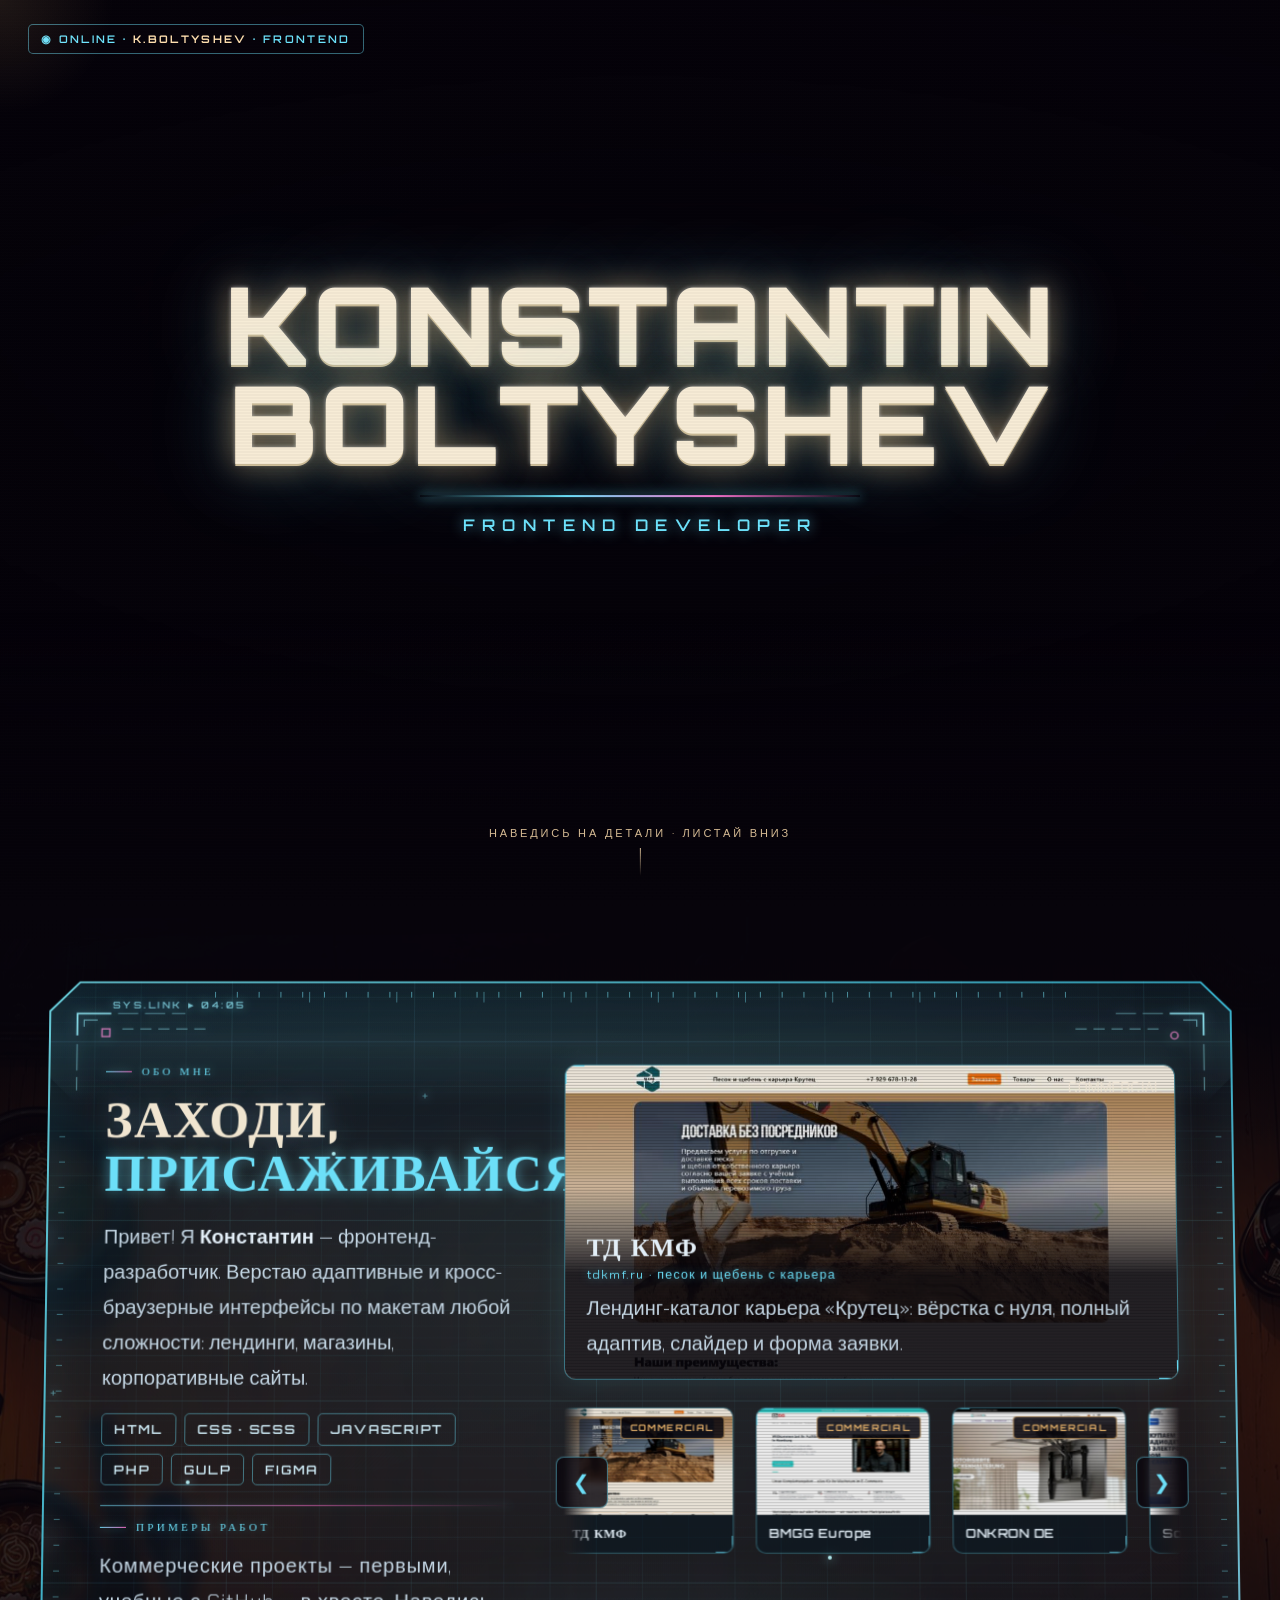
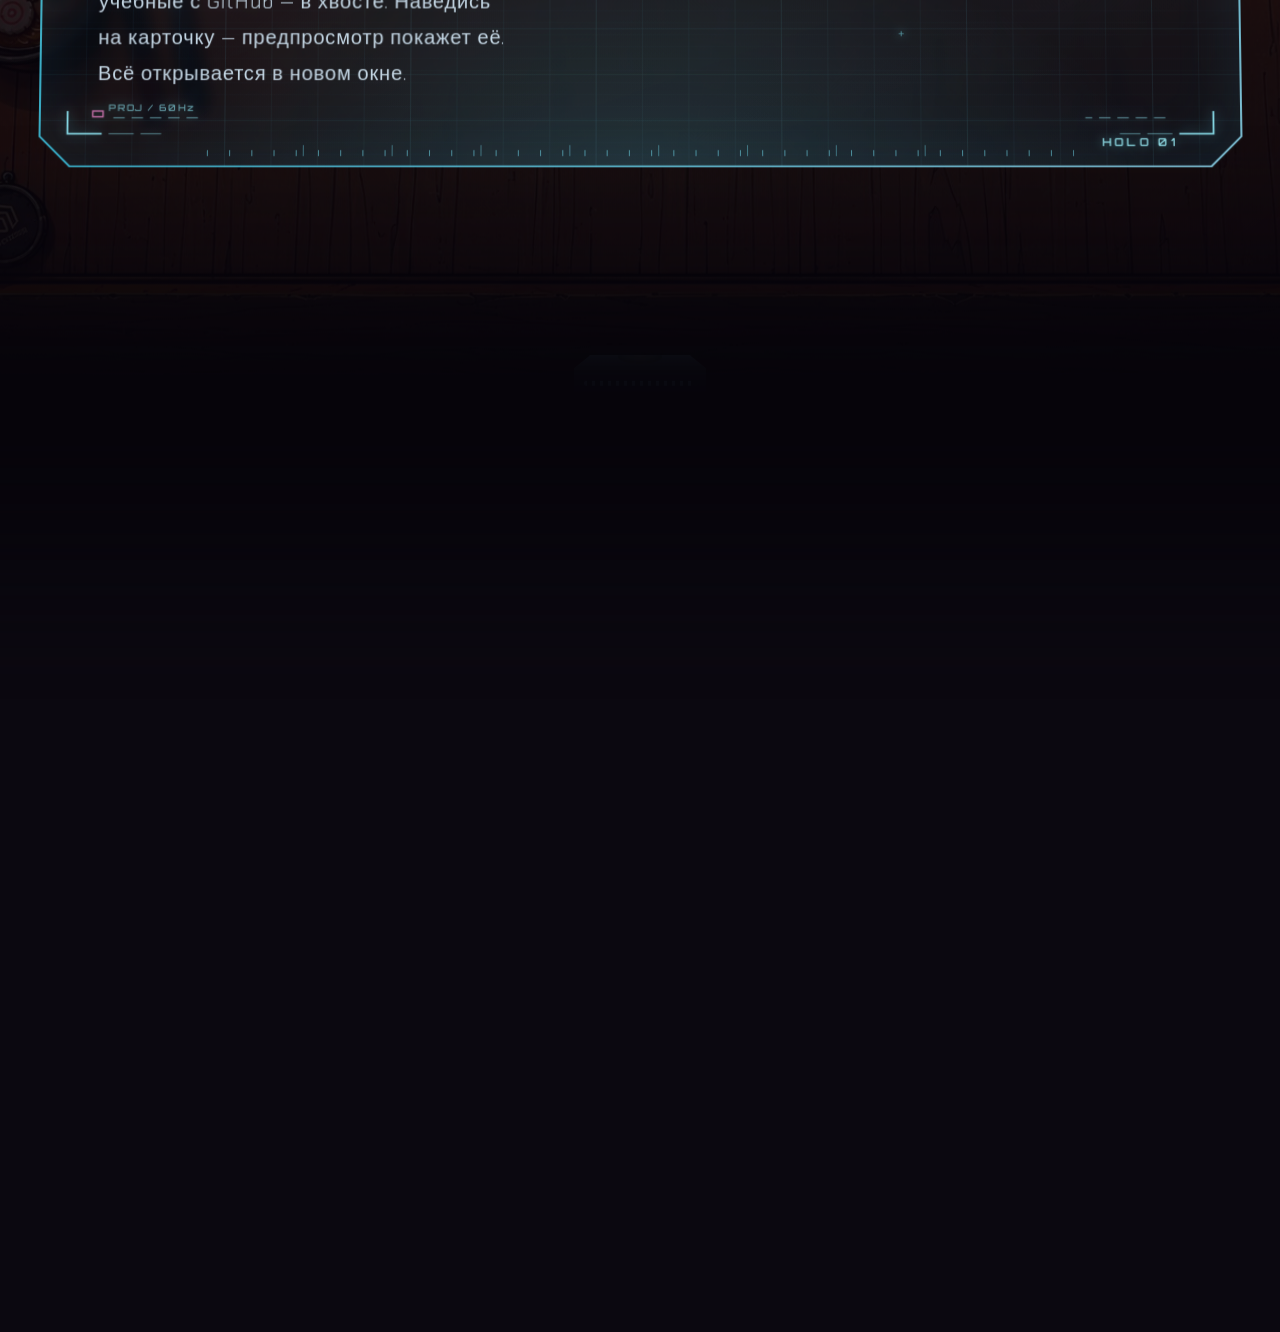
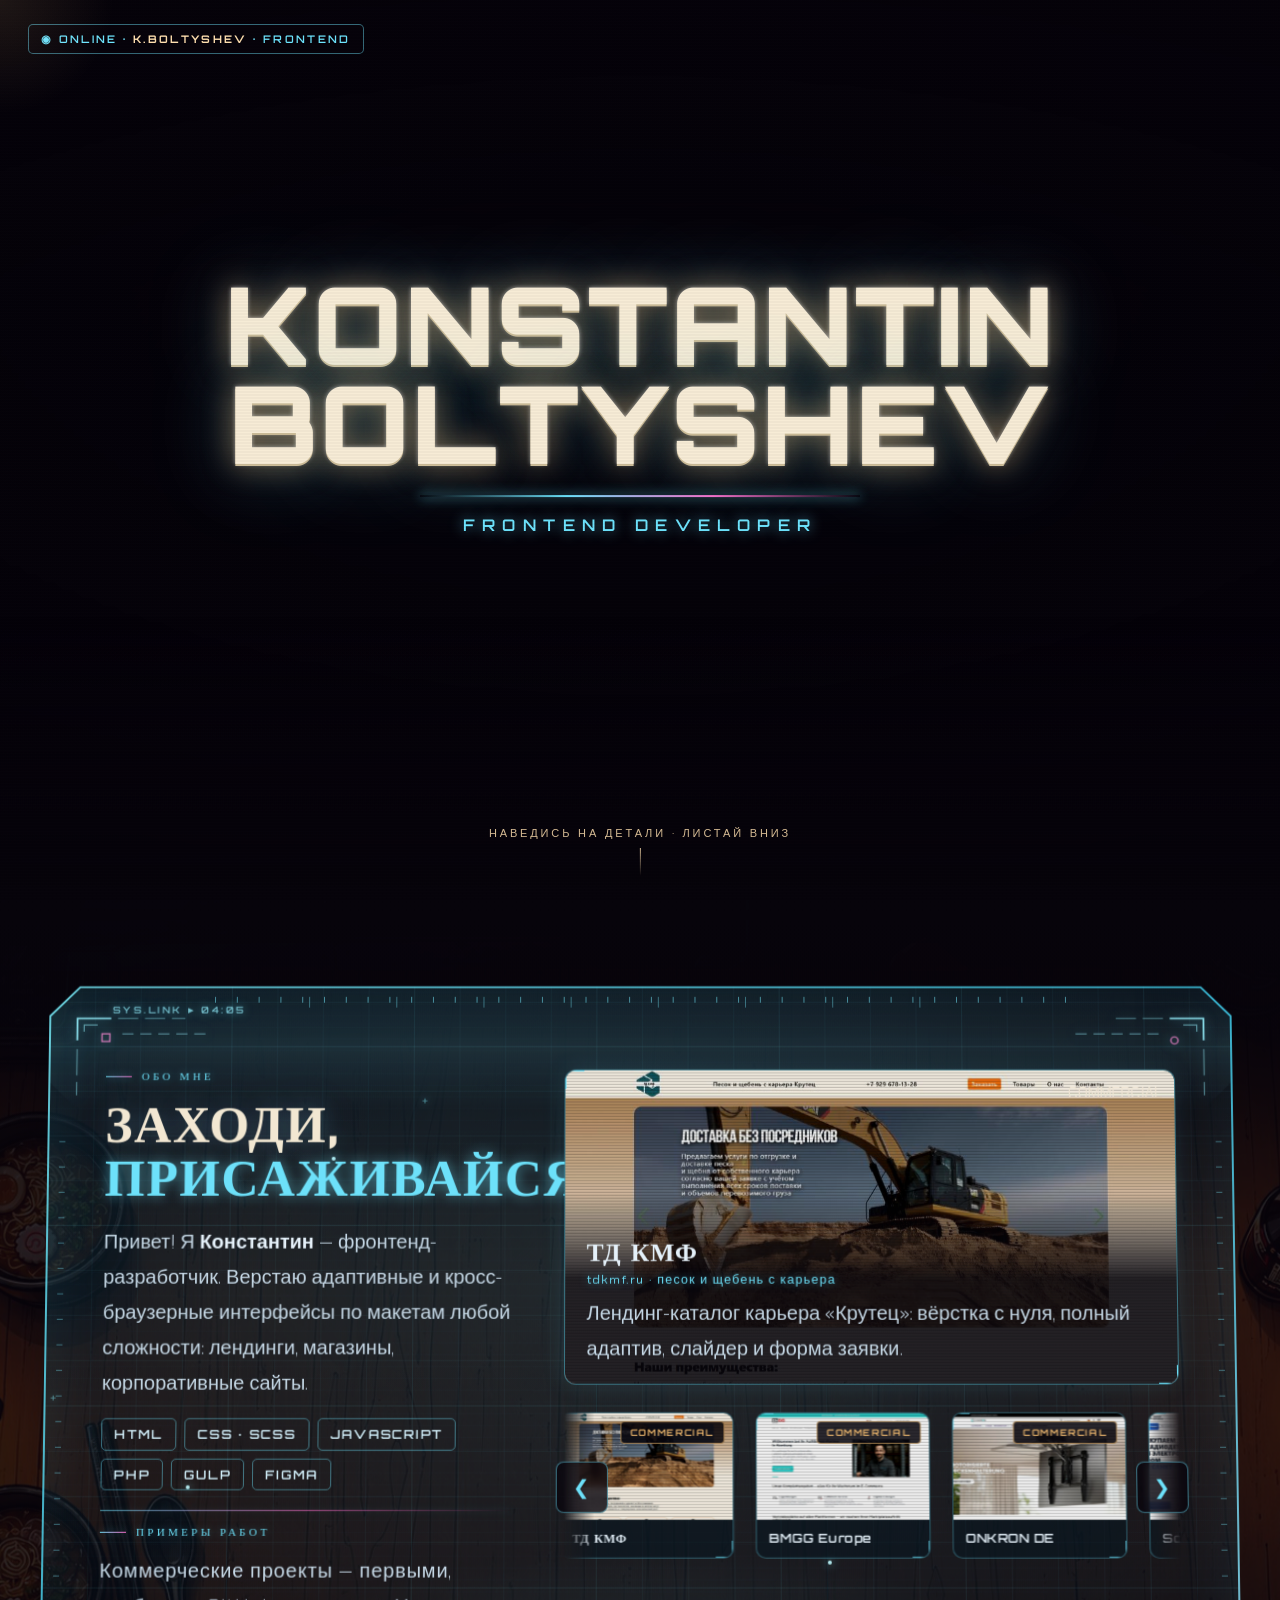
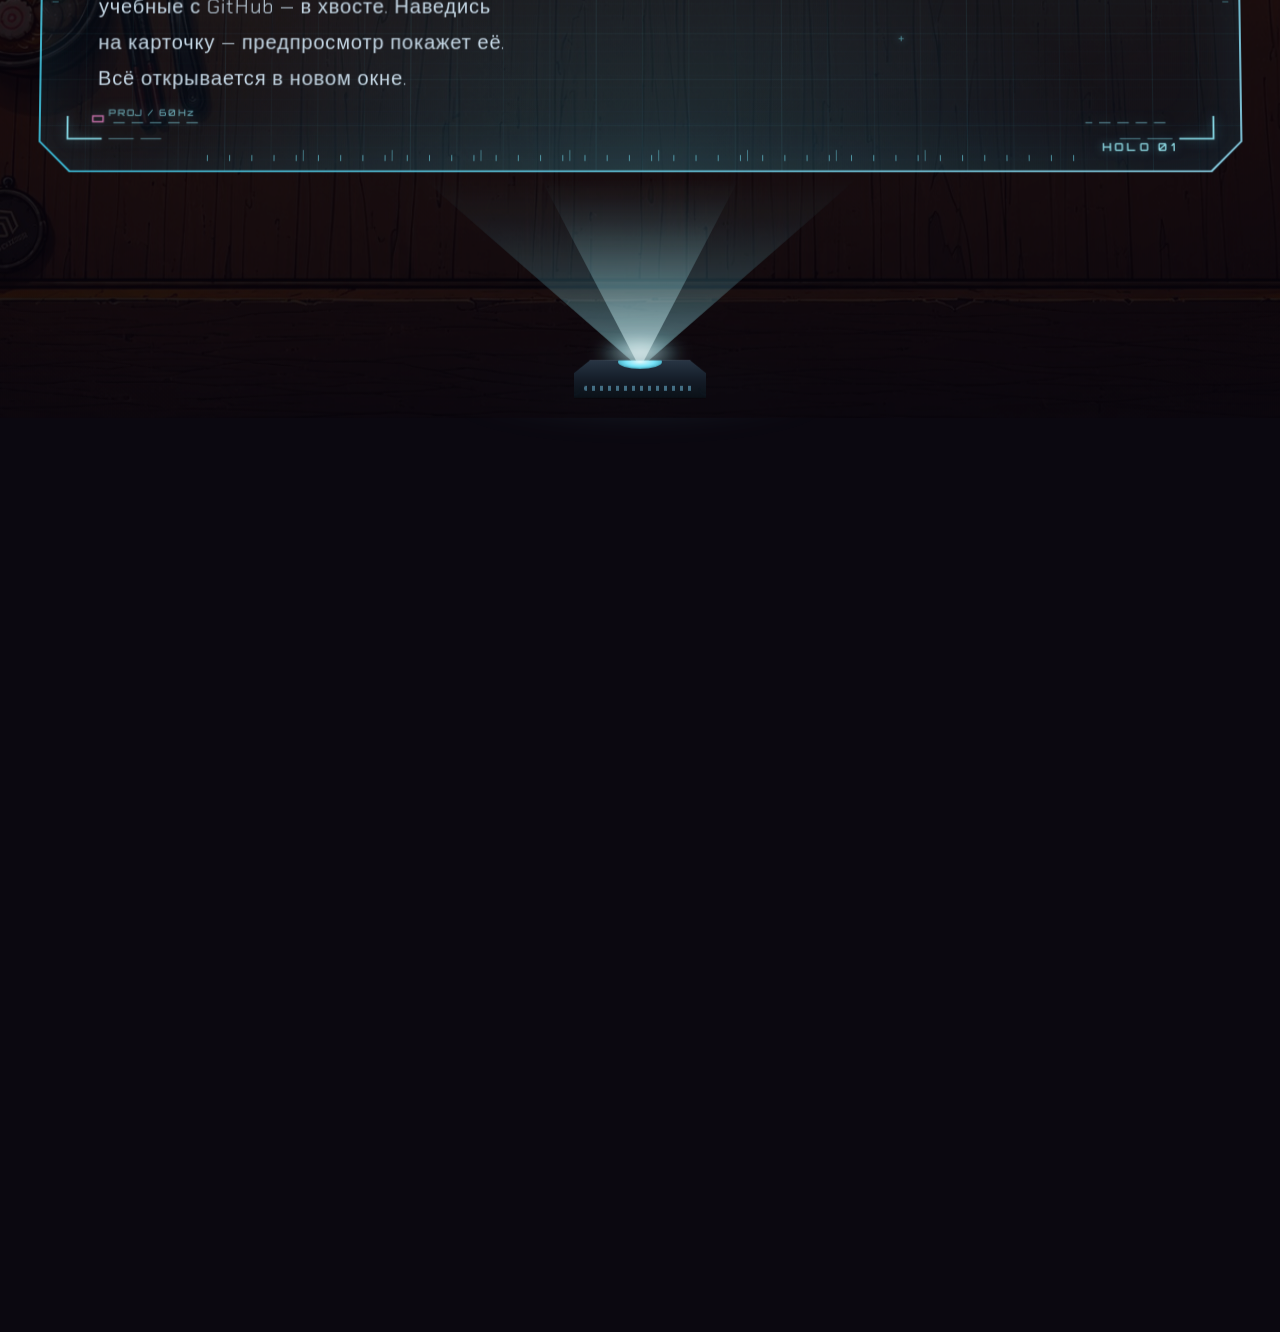
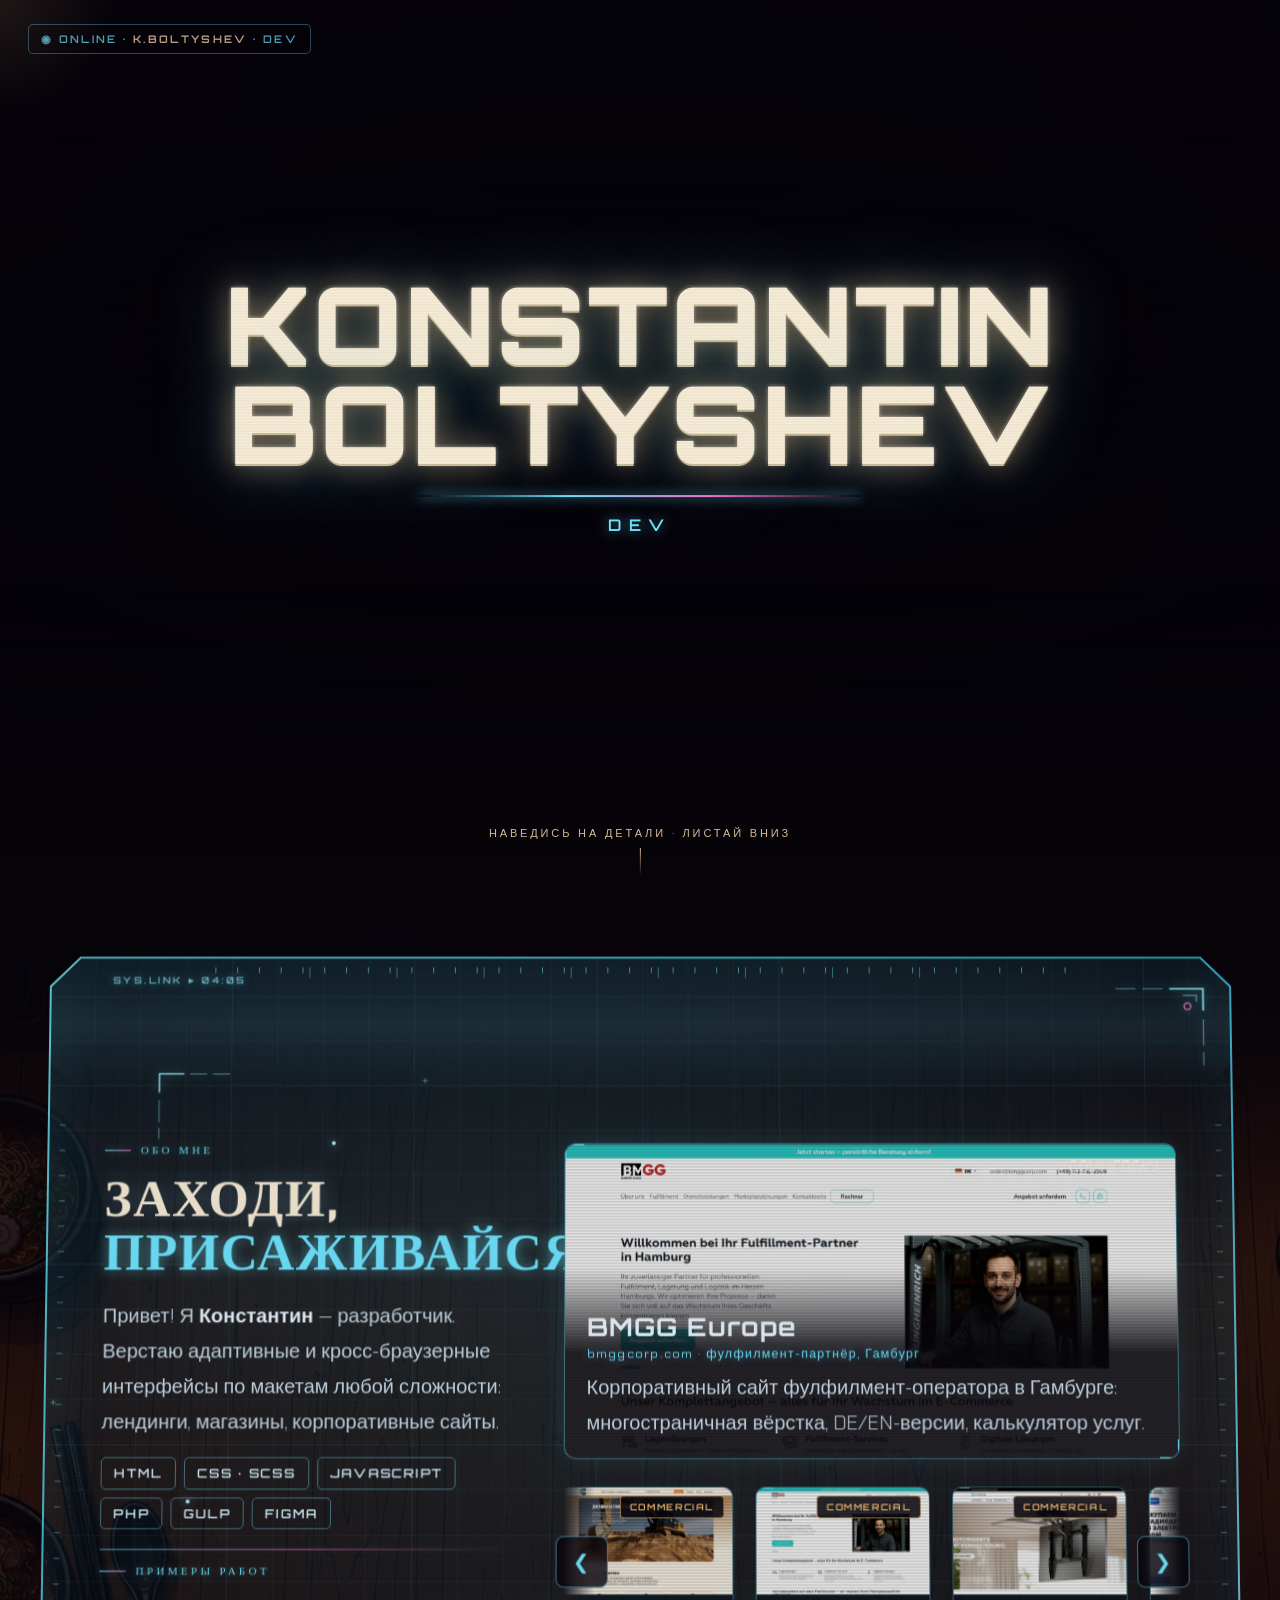
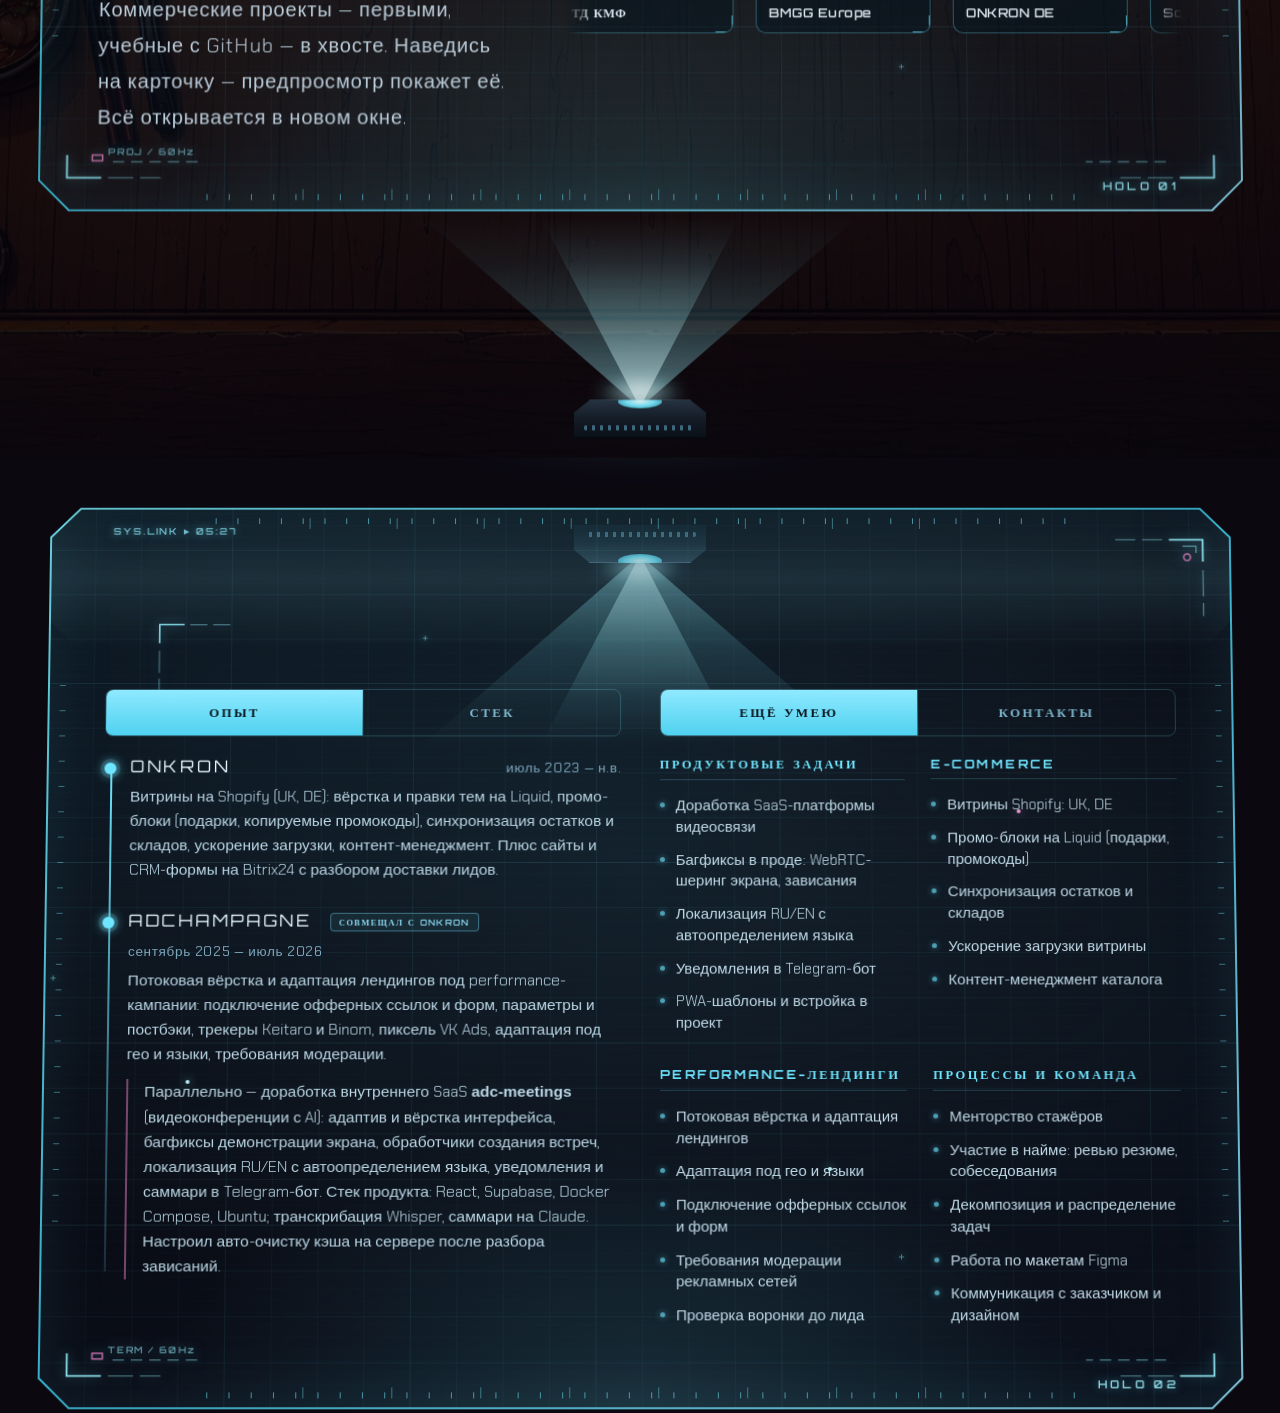
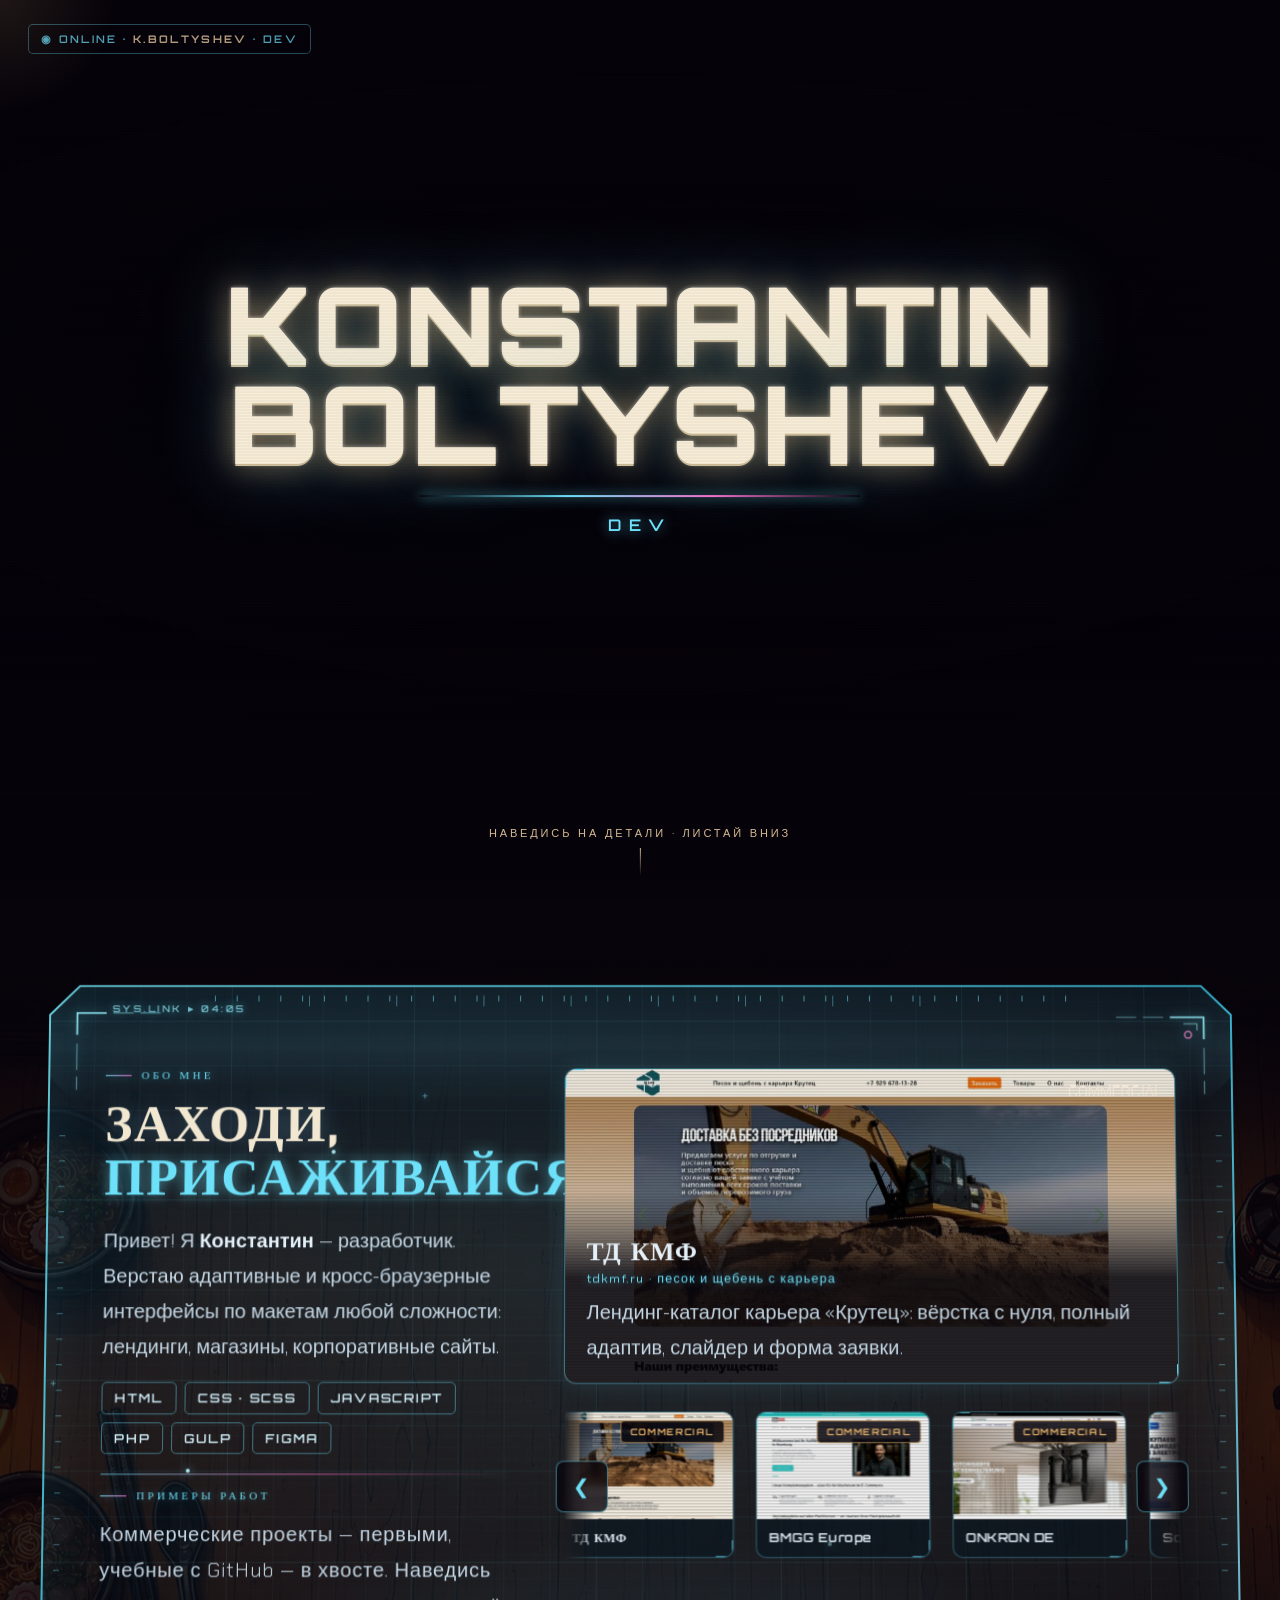
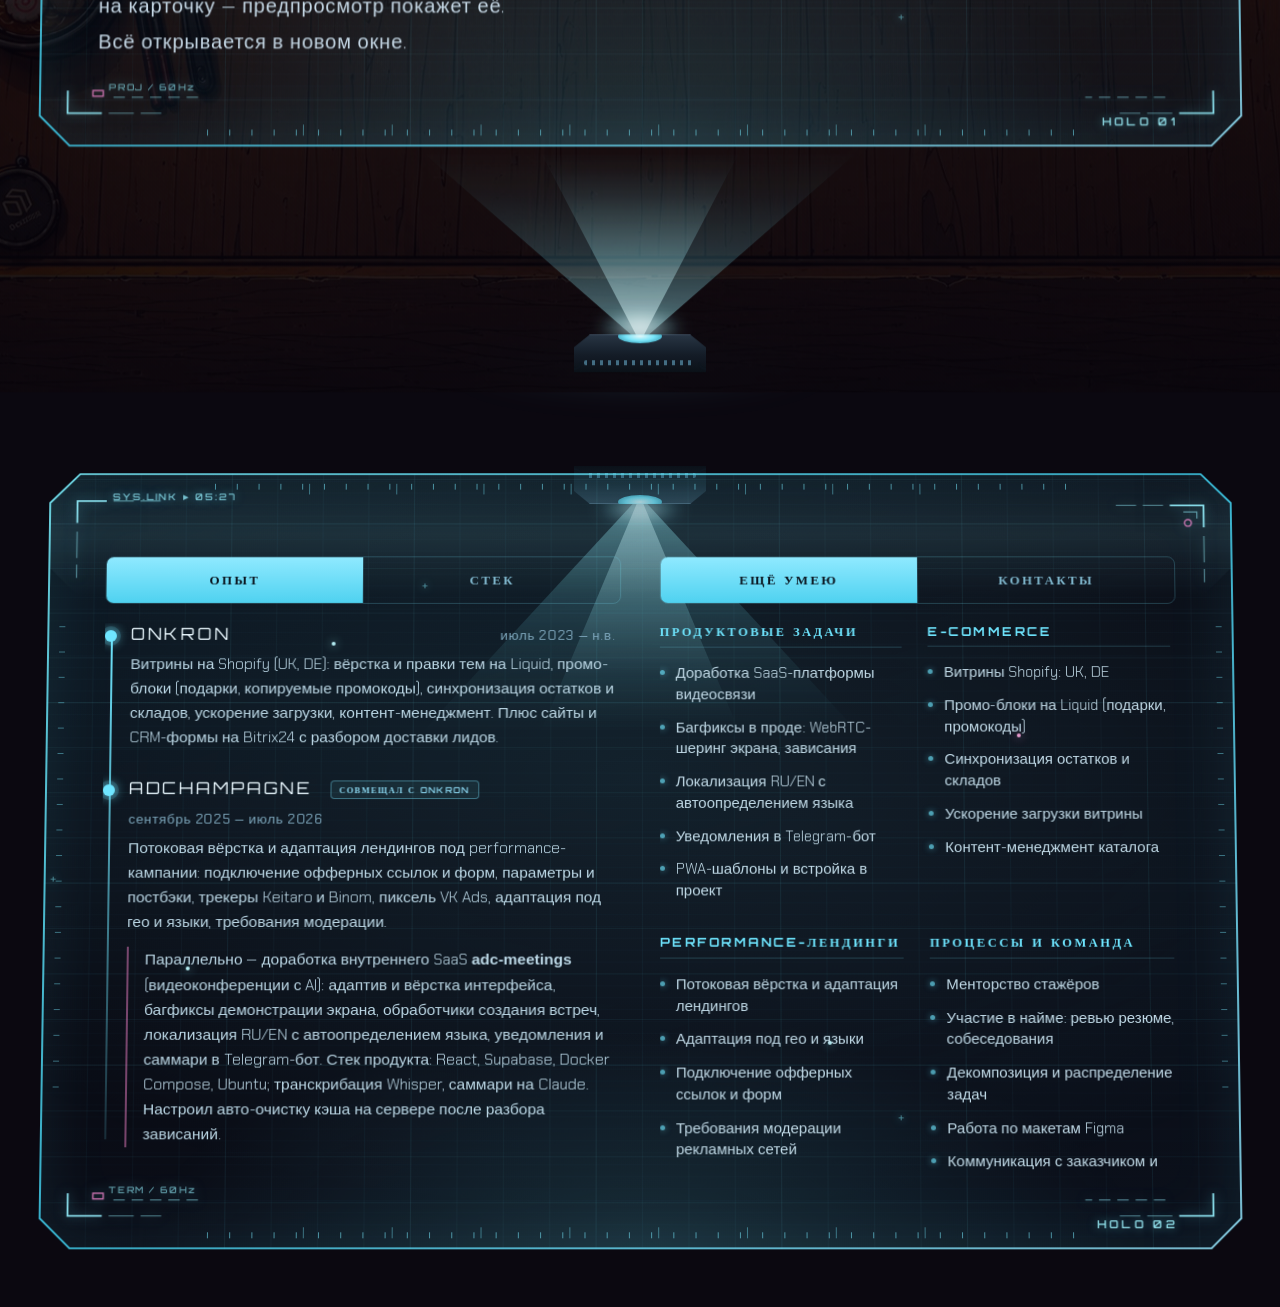
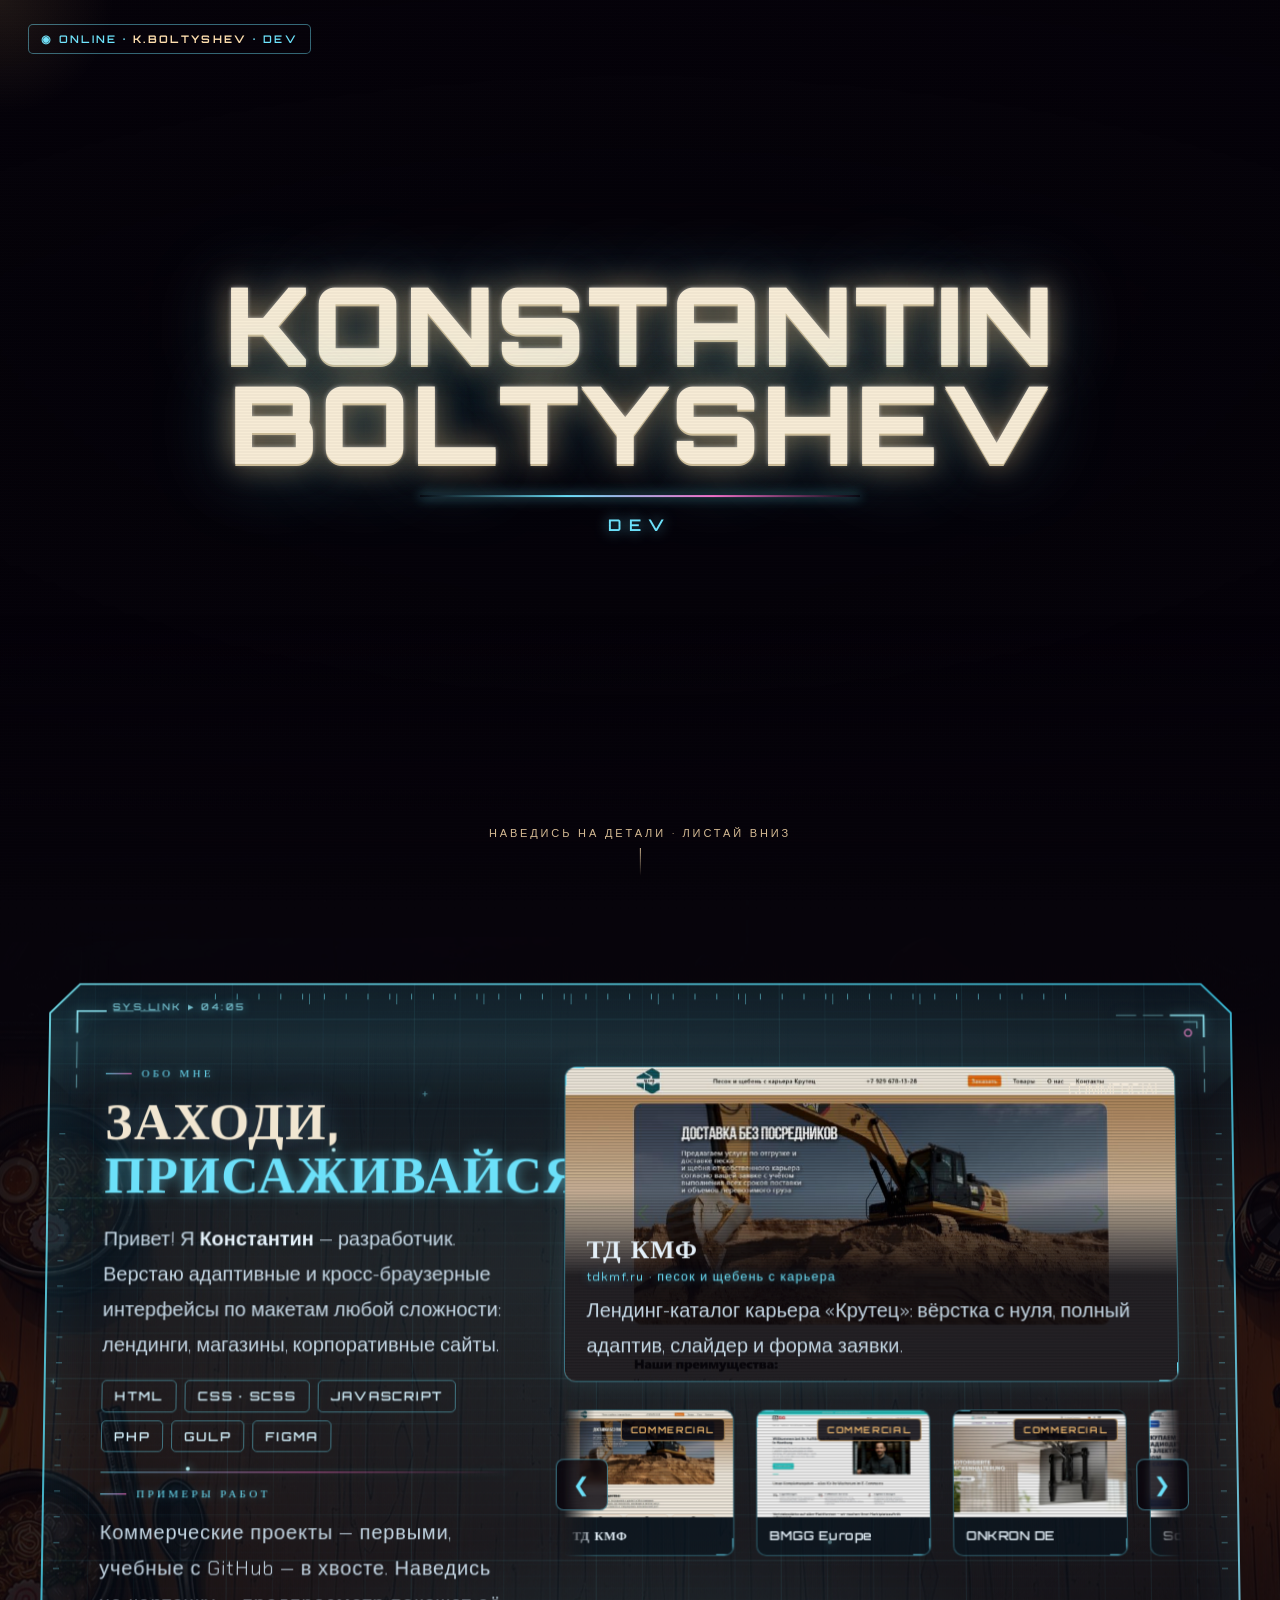
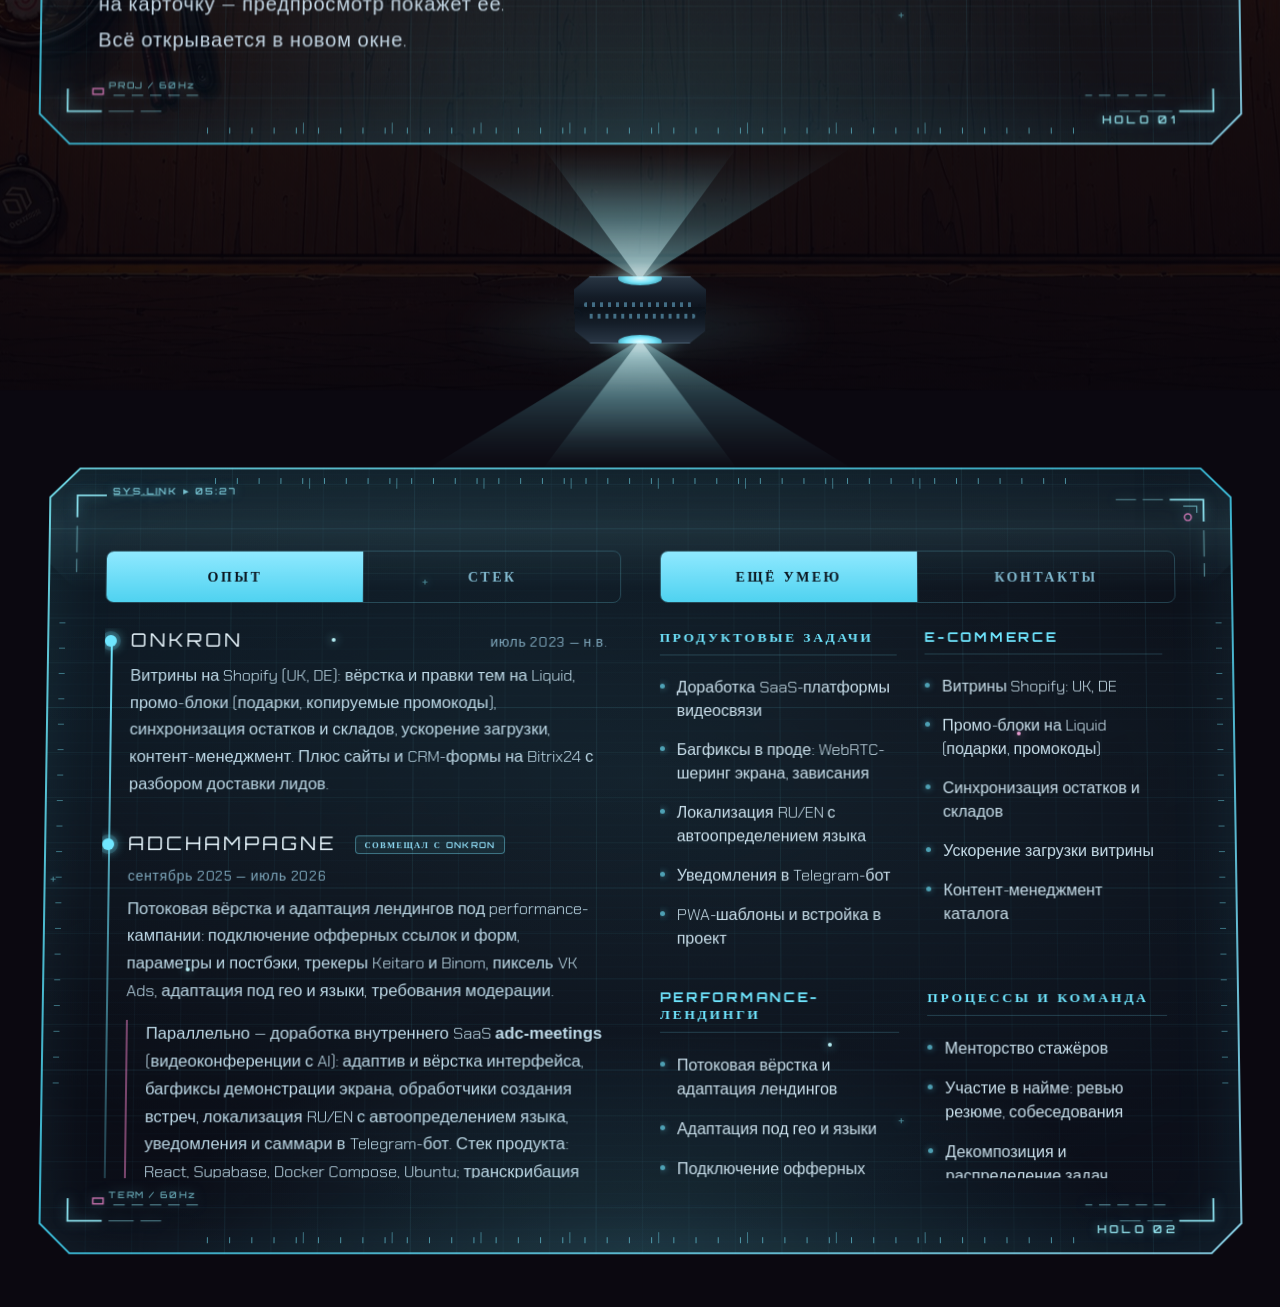
